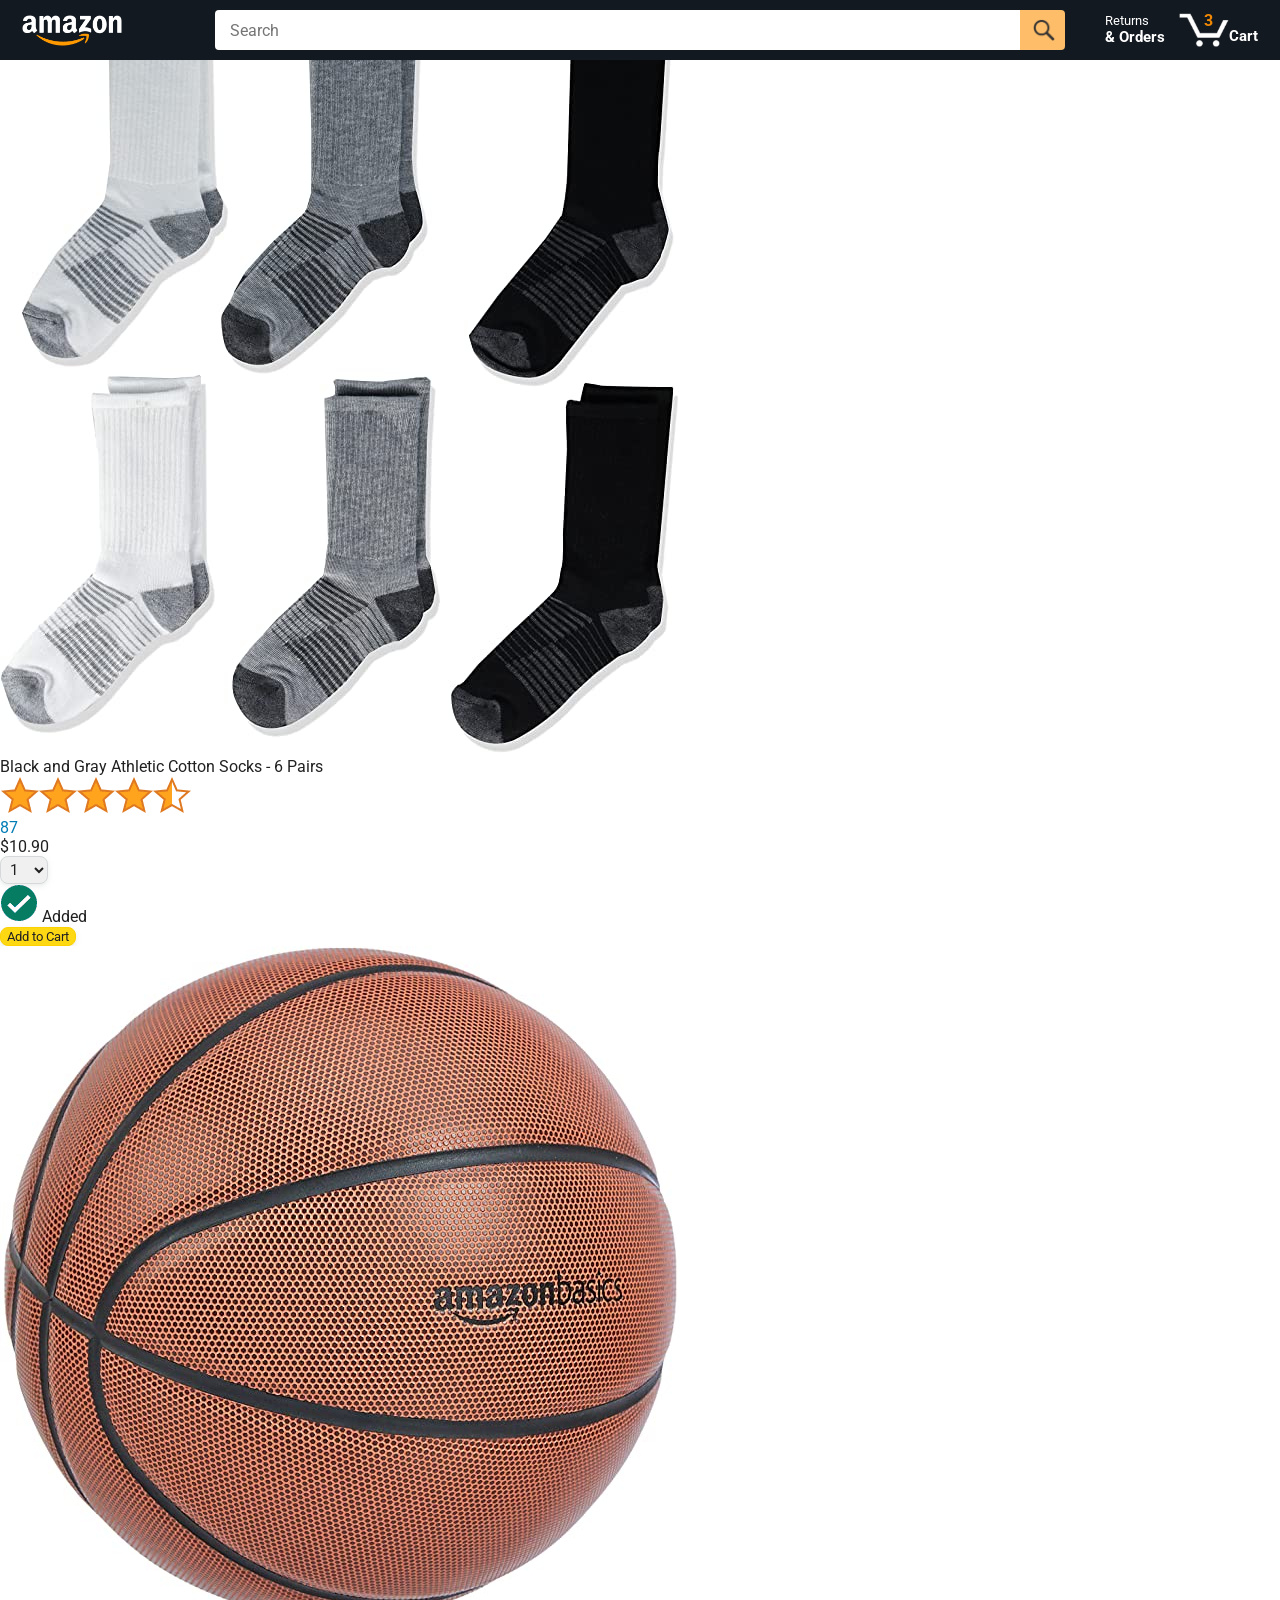
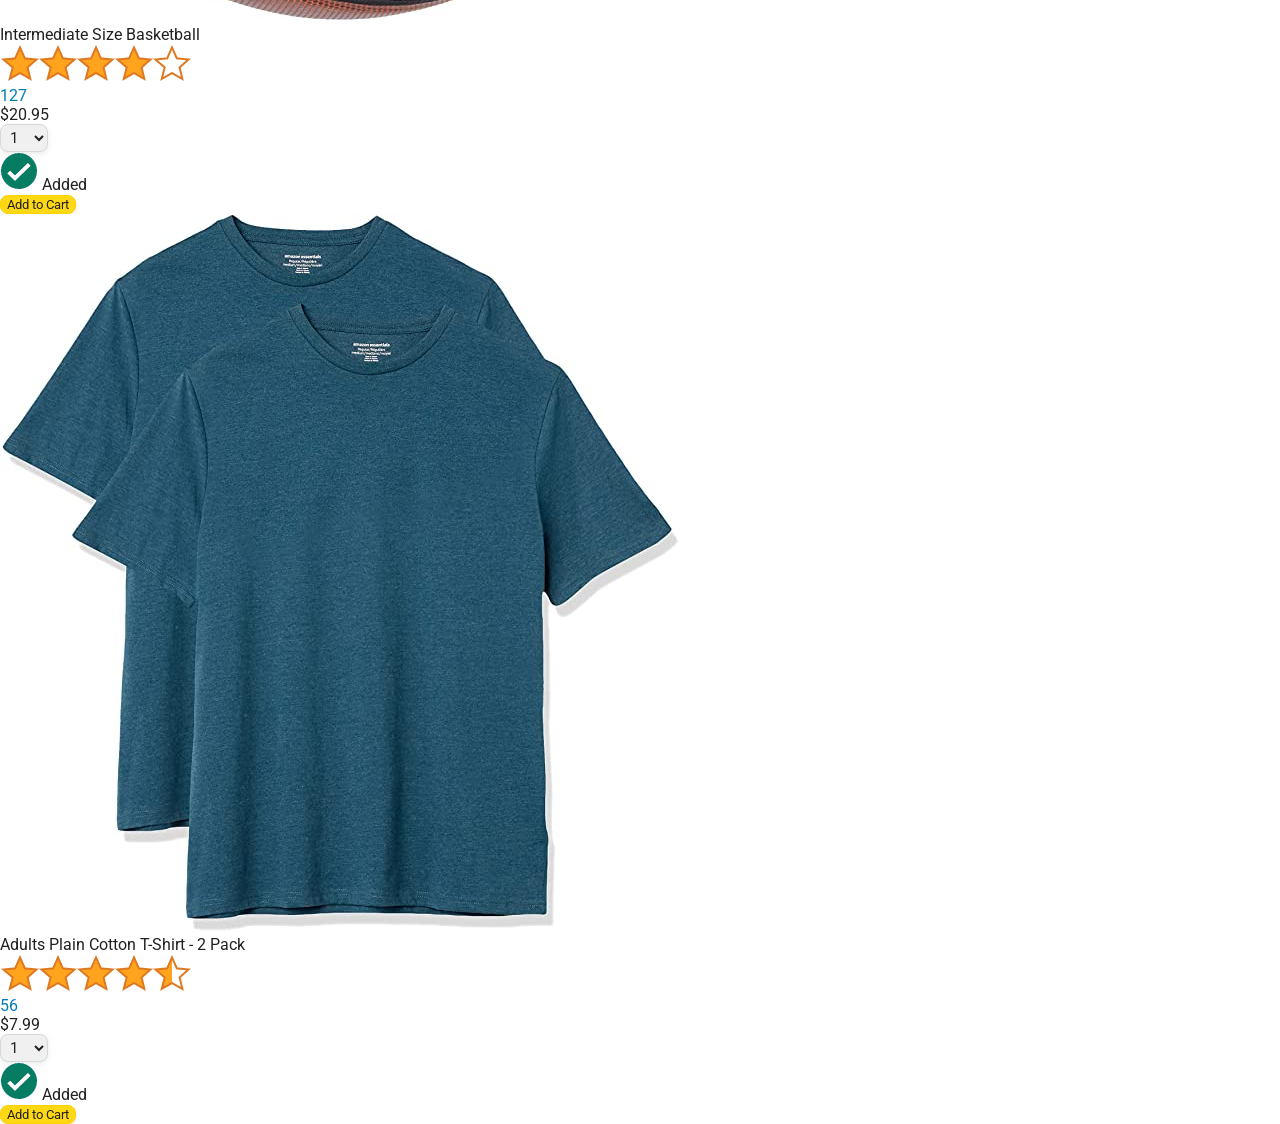
==== amazon.html @ 6c836a79 "Add the starting files" ====
<!DOCTYPE html>
<html>
  <head>
    <title>Amazon Project</title>

    <!-- This code is needed for responsive design to work.
      (Responsive design = make the website look good on
      smaller screen sizes like a phone or a tablet). -->
    <meta name="viewport" content="width=device-width, initial-scale=1">

    <!-- Load a font called Roboto from Google Fonts. -->
    <link rel="preconnect" href="https://fonts.googleapis.com">
    <link rel="preconnect" href="https://fonts.gstatic.com" crossorigin>
    <link href="https://fonts.googleapis.com/css2?family=Roboto:wght@400;500;700&display=swap" rel="stylesheet">

    <!-- Here are the CSS files for this page. -->
    <link rel="stylesheet" href="styles/shared/general.css">
    <link rel="stylesheet" href="styles/shared/amazon-header.css">
    <link rel="stylesheet" href="styles/pages/amazon.css">
  </head>
  <body>
    <div class="amazon-header">
      <div class="amazon-header-left-section">
        <a href="amazon.html" class="header-link">
          <img class="amazon-logo"
            src="images/amazon-logo-white.png">
          <img class="amazon-mobile-logo"
            src="images/amazon-mobile-logo-white.png">
        </a>
      </div>

      <div class="amazon-header-middle-section">
        <input class="search-bar" type="text" placeholder="Search">

        <button class="search-button">
          <img class="search-icon" src="images/icons/search-icon.png">
        </button>
      </div>

      <div class="amazon-header-right-section">
        <a class="orders-link header-link" href="orders.html">
          <span class="returns-text">Returns</span>
          <span class="orders-text">& Orders</span>
        </a>

        <a class="cart-link header-link" href="checkout.html">
          <img class="cart-icon" src="images/icons/cart-icon.png">
          <div class="cart-quantity">3</div>
          <div class="cart-text">Cart</div>
        </a>
      </div>
    </div>
    
    <div class="main">
      <div class="products-grid">
        <div class="product-container">
          <div class="product-image-container">
            <img class="product-image"
              src="images/products/athletic-cotton-socks-6-pairs.jpg">
          </div>

          <div class="product-name limit-text-to-2-lines">
            Black and Gray Athletic Cotton Socks - 6 Pairs
          </div>

          <div class="product-rating-container">
            <img class="product-rating-stars"
              src="images/ratings/rating-45.png">
            <div class="product-rating-count link-primary">
              87
            </div>
          </div>

          <div class="product-price">
            $10.90
          </div>

          <div class="product-quantity-container">
            <select>
              <option selected value="1">1</option>
              <option value="2">2</option>
              <option value="3">3</option>
              <option value="4">4</option>
              <option value="5">5</option>
              <option value="6">6</option>
              <option value="7">7</option>
              <option value="8">8</option>
              <option value="9">9</option>
              <option value="10">10</option>
            </select>
          </div>

          <div class="product-spacer"></div>

          <div class="added-to-cart">
            <img src="images/icons/checkmark.png">
            Added
          </div>

          <button class="add-to-cart-button button-primary">
            Add to Cart
          </button>
        </div>

        <div class="product-container">
          <div class="product-image-container">
            <img class="product-image"
              src="images/products/intermediate-composite-basketball.jpg">
          </div>

          <div class="product-name limit-text-to-2-lines">
            Intermediate Size Basketball
          </div>

          <div class="product-rating-container">
            <img class="product-rating-stars"
              src="images/ratings/rating-40.png">
            <div class="product-rating-count link-primary">
              127
            </div>
          </div>

          <div class="product-price">
            $20.95
          </div>

          <div class="product-quantity-container">
            <select>
              <option selected value="1">1</option>
              <option value="2">2</option>
              <option value="3">3</option>
              <option value="4">4</option>
              <option value="5">5</option>
              <option value="6">6</option>
              <option value="7">7</option>
              <option value="8">8</option>
              <option value="9">9</option>
              <option value="10">10</option>
            </select>
          </div>

          <div class="product-spacer"></div>

          <div class="added-to-cart">
            <img src="images/icons/checkmark.png">
            Added
          </div>

          <button class="add-to-cart-button button-primary">
            Add to Cart
          </button>
        </div>

        <div class="product-container">
          <div class="product-image-container">
            <img class="product-image"
              src="images/products/adults-plain-cotton-tshirt-2-pack-teal.jpg">
          </div>

          <div class="product-name limit-text-to-2-lines">
            Adults Plain Cotton T-Shirt - 2 Pack
          </div>

          <div class="product-rating-container">
            <img class="product-rating-stars"
              src="images/ratings/rating-45.png">
            <div class="product-rating-count link-primary">
              56
            </div>
          </div>

          <div class="product-price">
            $7.99
          </div>

          <div class="product-quantity-container">
            <select>
              <option selected value="1">1</option>
              <option value="2">2</option>
              <option value="3">3</option>
              <option value="4">4</option>
              <option value="5">5</option>
              <option value="6">6</option>
              <option value="7">7</option>
              <option value="8">8</option>
              <option value="9">9</option>
              <option value="10">10</option>
            </select>
          </div>

          <div class="product-spacer"></div>

          <div class="added-to-cart">
            <img src="images/icons/checkmark.png">
            Added
          </div>

          <button class="add-to-cart-button button-primary">
            Add to Cart
          </button>
        </div>
      </div>
    </div>
  </body>
</html>
---- styles/shared/general.css ----
body {
  font-family: Roboto, Arial;
  color: rgb(33, 33, 33);
  /* The <body> element has a default margin of 8px
     on all sides. This removes the default margins. */
  margin: 0;
}

/* <p> elements have a default margin on the top
   and bottom. This removes the default margins. */
p {
  margin: 0;
}

button {
  cursor: pointer;
}

select {
  cursor: pointer;
}

input, select, button {
  font-family: Roboto, Arial;
}

.button-primary {
  color: rgb(33, 33, 33);
  background-color: rgb(255, 216, 20);
  border: 1px solid rgb(252, 210, 0);
  border-radius: 8px;
  cursor: pointer;
  box-shadow: 0 2px 5px rgba(213, 217, 217, 0.5);
}

.button-primary:hover {
  background-color: rgb(247, 202, 0);
  border: 1px solid rgb(242, 194, 0);
}

.button-primary:active {
  background: rgb(255, 216, 20);
  border-color: rgb(252, 210, 0);
  box-shadow: none;
}

.button-secondary {
  color: rgb(33, 33, 33);
  background: white;
  border: 1px solid rgb(213, 217, 217);
  border-radius: 8px;
  cursor: pointer;
  box-shadow: 0 2px 5px rgba(213, 217, 217, 0.5);
}

.button-secondary:hover {
  background-color: rgb(247, 250, 250);
}

.button-secondary:active {
  background-color: rgb(237, 253, 255);
  box-shadow: none;
}

/* These styles will limit text to 2 lines. Anything
   beyond 2 lines will be replaced with "..."
   You can find this code by using an A.I. tool or by
   searching in Google.
   https://css-tricks.com/almanac/properties/l/line-clamp/ */
.limit-text-to-2-lines {
  display: -webkit-box;
  -webkit-line-clamp: 2;
  -webkit-box-orient: vertical;
  overflow: hidden;
}

.link-primary {
  color: rgb(1, 124, 182);
  cursor: pointer;
}

.link-primary:hover {
  color: rgb(196, 80, 0);
}

/* Styles for dropdown selectors. */
select {
  color: rgb(33, 33, 33);
  background-color: rgb(240, 240, 240);
  border: 1px solid rgb(213, 217, 217);
  border-radius: 8px;
  padding: 3px 5px;
  font-size: 15px;
  cursor: pointer;
  box-shadow: 0 2px 5px rgba(213, 217, 217, 0.5);
}

select:focus,
input:focus {
  outline: 2px solid rgb(255, 153, 0);
}
---- styles/shared/amazon-header.css ----
.amazon-header {
  background-color: rgb(19, 25, 33);
  color: white;
  padding-left: 15px;
  padding-right: 15px;

  display: flex;
  align-items: center;
  justify-content: space-between;

  position: fixed;
  top: 0;
  left: 0;
  right: 0;
  height: 60px;
}

.amazon-header-left-section {
  width: 180px;
}

@media (max-width: 800px) {
  .amazon-header-left-section {
    width: unset;
  }
}

.header-link {
  display: inline-block;
  padding: 6px;
  border-radius: 2px;
  cursor: pointer;
  text-decoration: none;
  border: 1px solid rgba(0, 0, 0, 0);
}

.header-link:hover {
  border: 1px solid white;
}

.amazon-logo {
  width: 100px;
  margin-top: 5px;
}

.amazon-mobile-logo {
  display: none;
}

@media (max-width: 575px) {
  .amazon-logo {
    display: none;
  }

  .amazon-mobile-logo {
    display: block;
    height: 35px;
    margin-top: 5px;
  }
}

.amazon-header-middle-section {
  flex: 1;
  max-width: 850px;
  margin-left: 10px;
  margin-right: 10px;
  display: flex;
}

.search-bar {
  flex: 1;
  width: 0;
  font-size: 16px;
  height: 38px;
  padding-left: 15px;
  border: none;
  border-top-left-radius: 4px;
  border-bottom-left-radius: 4px;
  border-top-right-radius: 0;
  border-bottom-right-radius: 0;
}

.search-button {
  background-color: rgb(254, 189, 105);
  border: none;
  width: 45px;
  height: 40px;
  border-top-right-radius: 4px;
  border-bottom-right-radius: 4px;
  flex-shrink: 0;
}

.search-icon {
  height: 22px;
  margin-left: 2px;
  margin-top: 3px;
}

.amazon-header-right-section {
  width: 180px;
  flex-shrink: 0;
  display: flex;
  justify-content: end;
}

.orders-link {
  color: white;
}

.returns-text {
  display: block;
  font-size: 13px;
}

.orders-text {
  display: block;
  font-size: 15px;
  font-weight: 700;
}

.cart-link {
  color: white;
  display: flex;
  align-items: center;
  position: relative;
}

.cart-icon {
  width: 50px;
}

.cart-text {
  margin-top: 12px;
  font-size: 15px;
  font-weight: 700;
}

.cart-quantity {
  color: rgb(240, 136, 4);
  font-size: 16px;
  font-weight: 700;

  position: absolute;
  top: 4px;
  left: 22px;
  
  width: 26px;
  text-align: center;
}
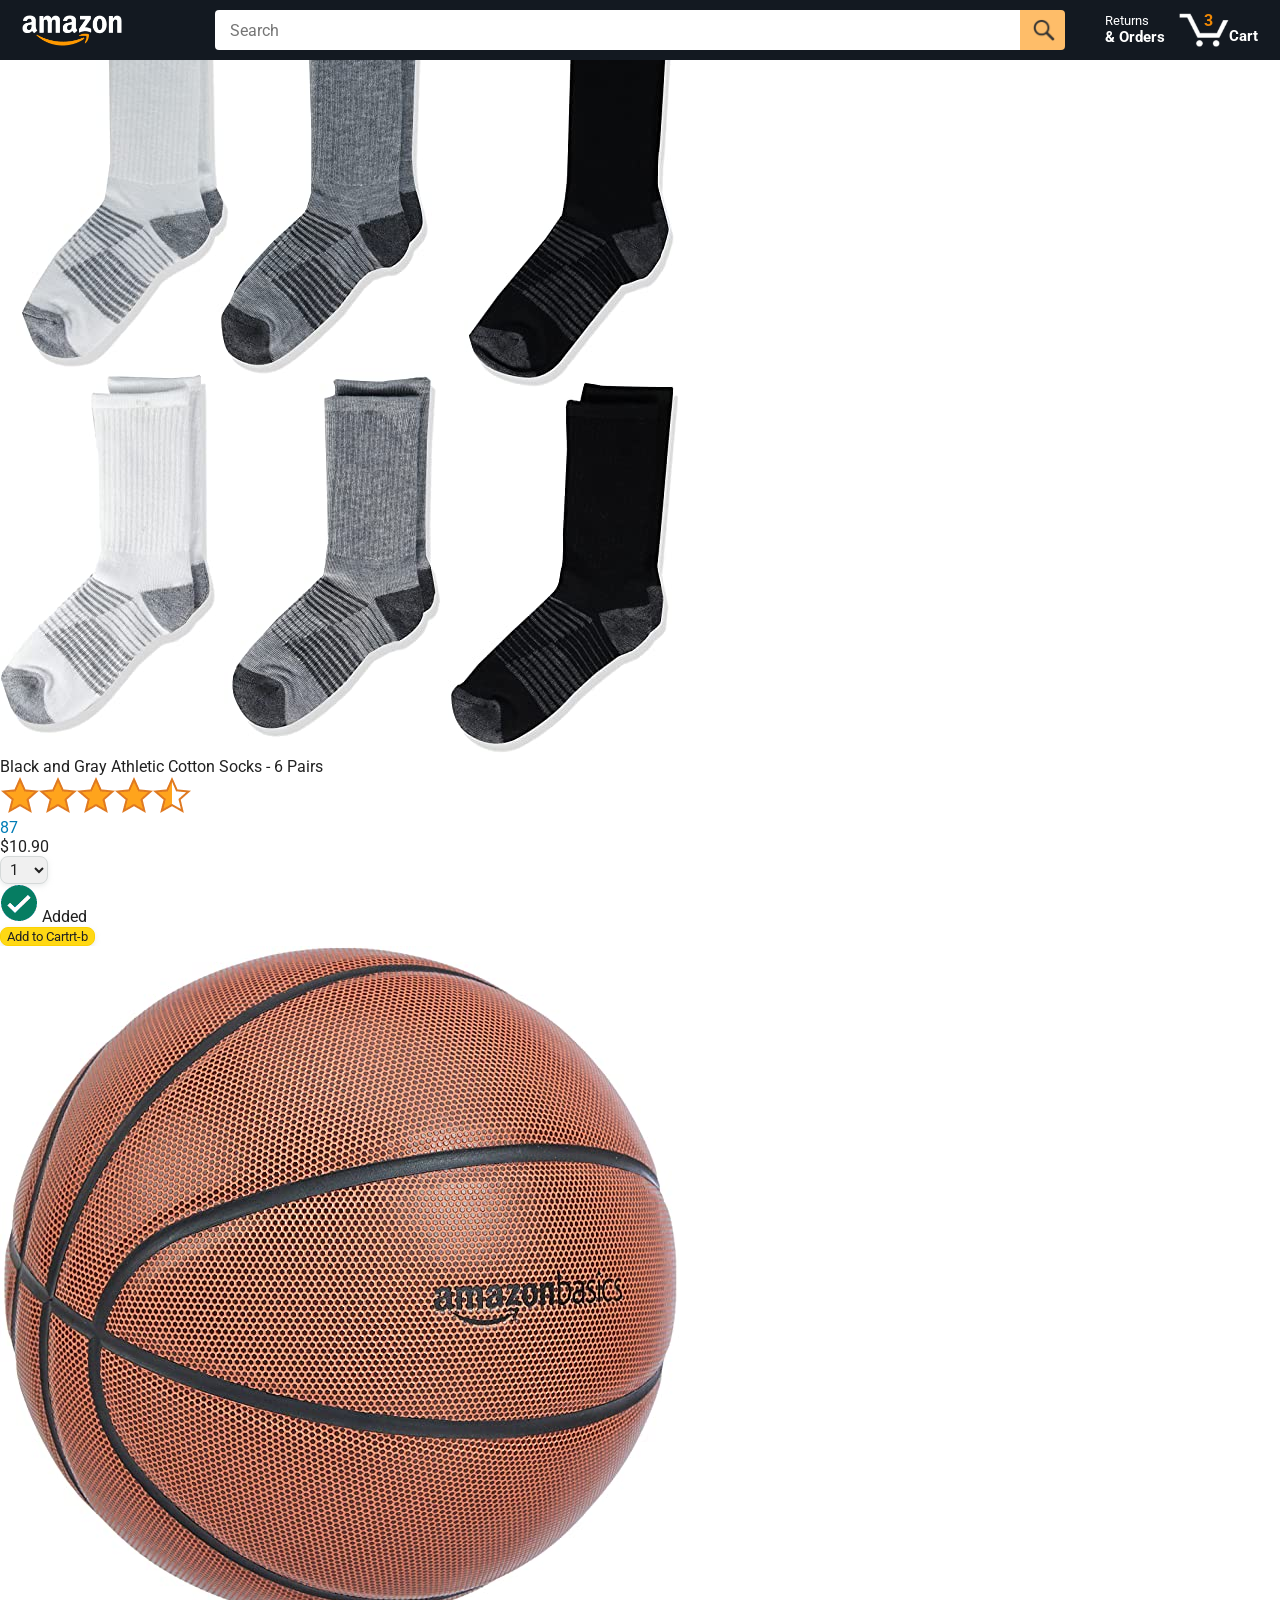
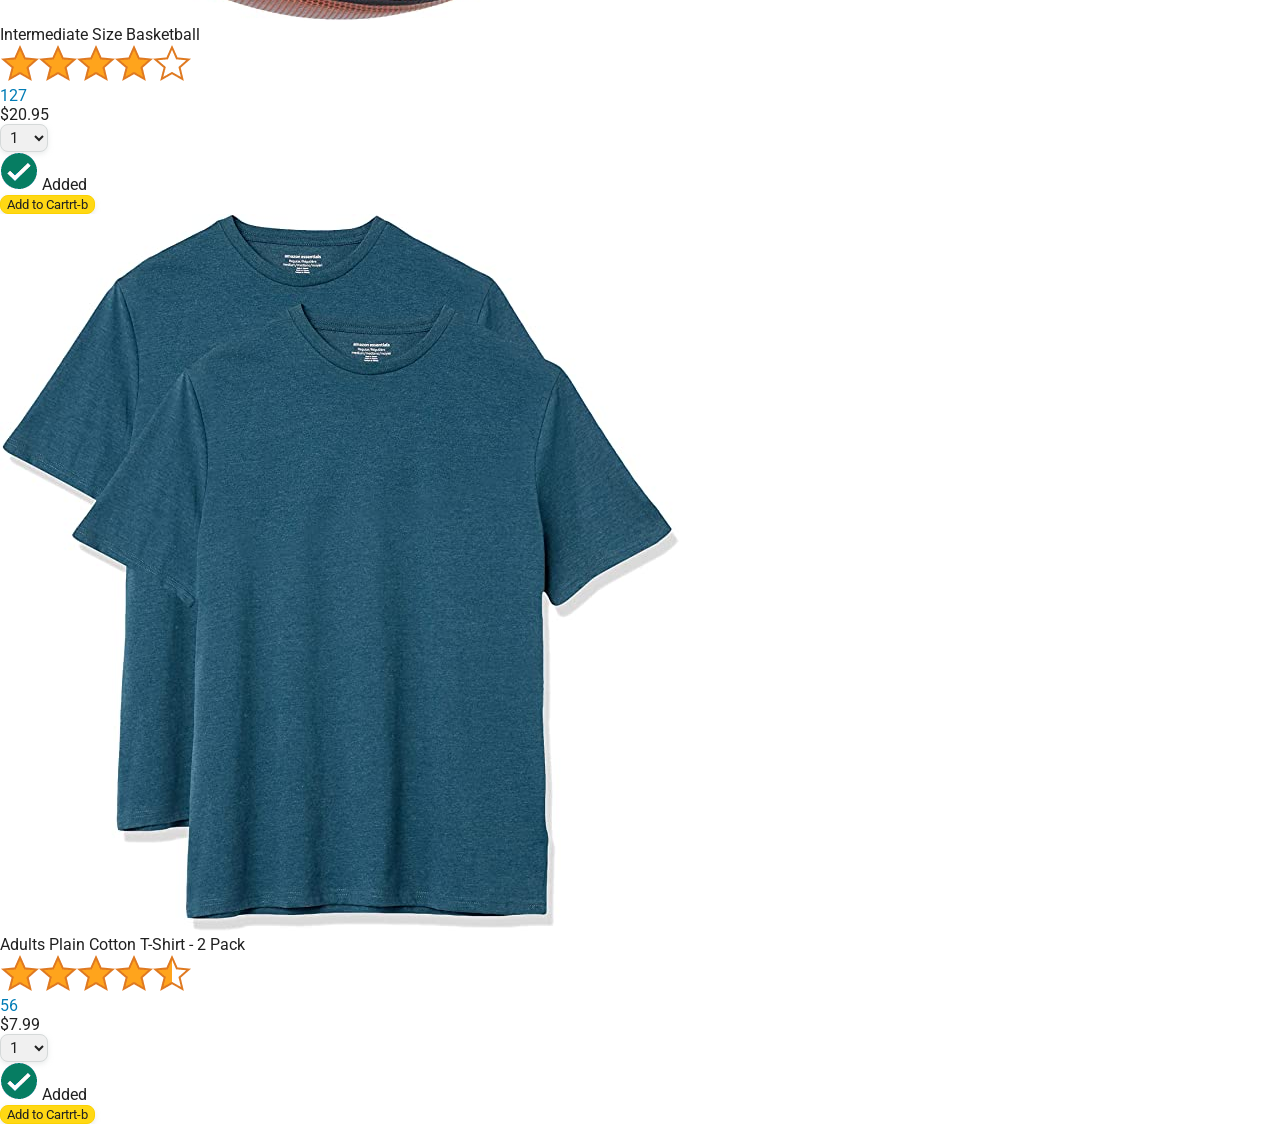
==== commit 38489556: "Generate HTML with javascript" ====
--- a/amazon.html
+++ b/amazon.html
@@ -52,154 +52,11 @@
     </div>
     
     <div class="main">
-      <div class="products-grid">
-        <div class="product-container">
-          <div class="product-image-container">
-            <img class="product-image"
-              src="images/products/athletic-cotton-socks-6-pairs.jpg">
-          </div>
-
-          <div class="product-name limit-text-to-2-lines">
-            Black and Gray Athletic Cotton Socks - 6 Pairs
-          </div>
-
-          <div class="product-rating-container">
-            <img class="product-rating-stars"
-              src="images/ratings/rating-45.png">
-            <div class="product-rating-count link-primary">
-              87
-            </div>
-          </div>
-
-          <div class="product-price">
-            $10.90
-          </div>
-
-          <div class="product-quantity-container">
-            <select>
-              <option selected value="1">1</option>
-              <option value="2">2</option>
-              <option value="3">3</option>
-              <option value="4">4</option>
-              <option value="5">5</option>
-              <option value="6">6</option>
-              <option value="7">7</option>
-              <option value="8">8</option>
-              <option value="9">9</option>
-              <option value="10">10</option>
-            </select>
-          </div>
-
-          <div class="product-spacer"></div>
-
-          <div class="added-to-cart">
-            <img src="images/icons/checkmark.png">
-            Added
-          </div>
-
-          <button class="add-to-cart-button button-primary">
-            Add to Cart
-          </button>
-        </div>
-
-        <div class="product-container">
-          <div class="product-image-container">
-            <img class="product-image"
-              src="images/products/intermediate-composite-basketball.jpg">
-          </div>
-
-          <div class="product-name limit-text-to-2-lines">
-            Intermediate Size Basketball
-          </div>
-
-          <div class="product-rating-container">
-            <img class="product-rating-stars"
-              src="images/ratings/rating-40.png">
-            <div class="product-rating-count link-primary">
-              127
-            </div>
-          </div>
-
-          <div class="product-price">
-            $20.95
-          </div>
-
-          <div class="product-quantity-container">
-            <select>
-              <option selected value="1">1</option>
-              <option value="2">2</option>
-              <option value="3">3</option>
-              <option value="4">4</option>
-              <option value="5">5</option>
-              <option value="6">6</option>
-              <option value="7">7</option>
-              <option value="8">8</option>
-              <option value="9">9</option>
-              <option value="10">10</option>
-            </select>
-          </div>
-
-          <div class="product-spacer"></div>
-
-          <div class="added-to-cart">
-            <img src="images/icons/checkmark.png">
-            Added
-          </div>
-
-          <button class="add-to-cart-button button-primary">
-            Add to Cart
-          </button>
-        </div>
-
-        <div class="product-container">
-          <div class="product-image-container">
-            <img class="product-image"
-              src="images/products/adults-plain-cotton-tshirt-2-pack-teal.jpg">
-          </div>
-
-          <div class="product-name limit-text-to-2-lines">
-            Adults Plain Cotton T-Shirt - 2 Pack
-          </div>
-
-          <div class="product-rating-container">
-            <img class="product-rating-stars"
-              src="images/ratings/rating-45.png">
-            <div class="product-rating-count link-primary">
-              56
-            </div>
-          </div>
-
-          <div class="product-price">
-            $7.99
-          </div>
-
-          <div class="product-quantity-container">
-            <select>
-              <option selected value="1">1</option>
-              <option value="2">2</option>
-              <option value="3">3</option>
-              <option value="4">4</option>
-              <option value="5">5</option>
-              <option value="6">6</option>
-              <option value="7">7</option>
-              <option value="8">8</option>
-              <option value="9">9</option>
-              <option value="10">10</option>
-            </select>
-          </div>
-
-          <div class="product-spacer"></div>
-
-          <div class="added-to-cart">
-            <img src="images/icons/checkmark.png">
-            Added
-          </div>
-
-          <button class="add-to-cart-button button-primary">
-            Add to Cart
-          </button>
-        </div>
+      <div class="products-grid js-products-grid">
+      
       </div>
     </div>
+
+    <script src="scripts/amazon.js"></script>
   </body>
 </html>
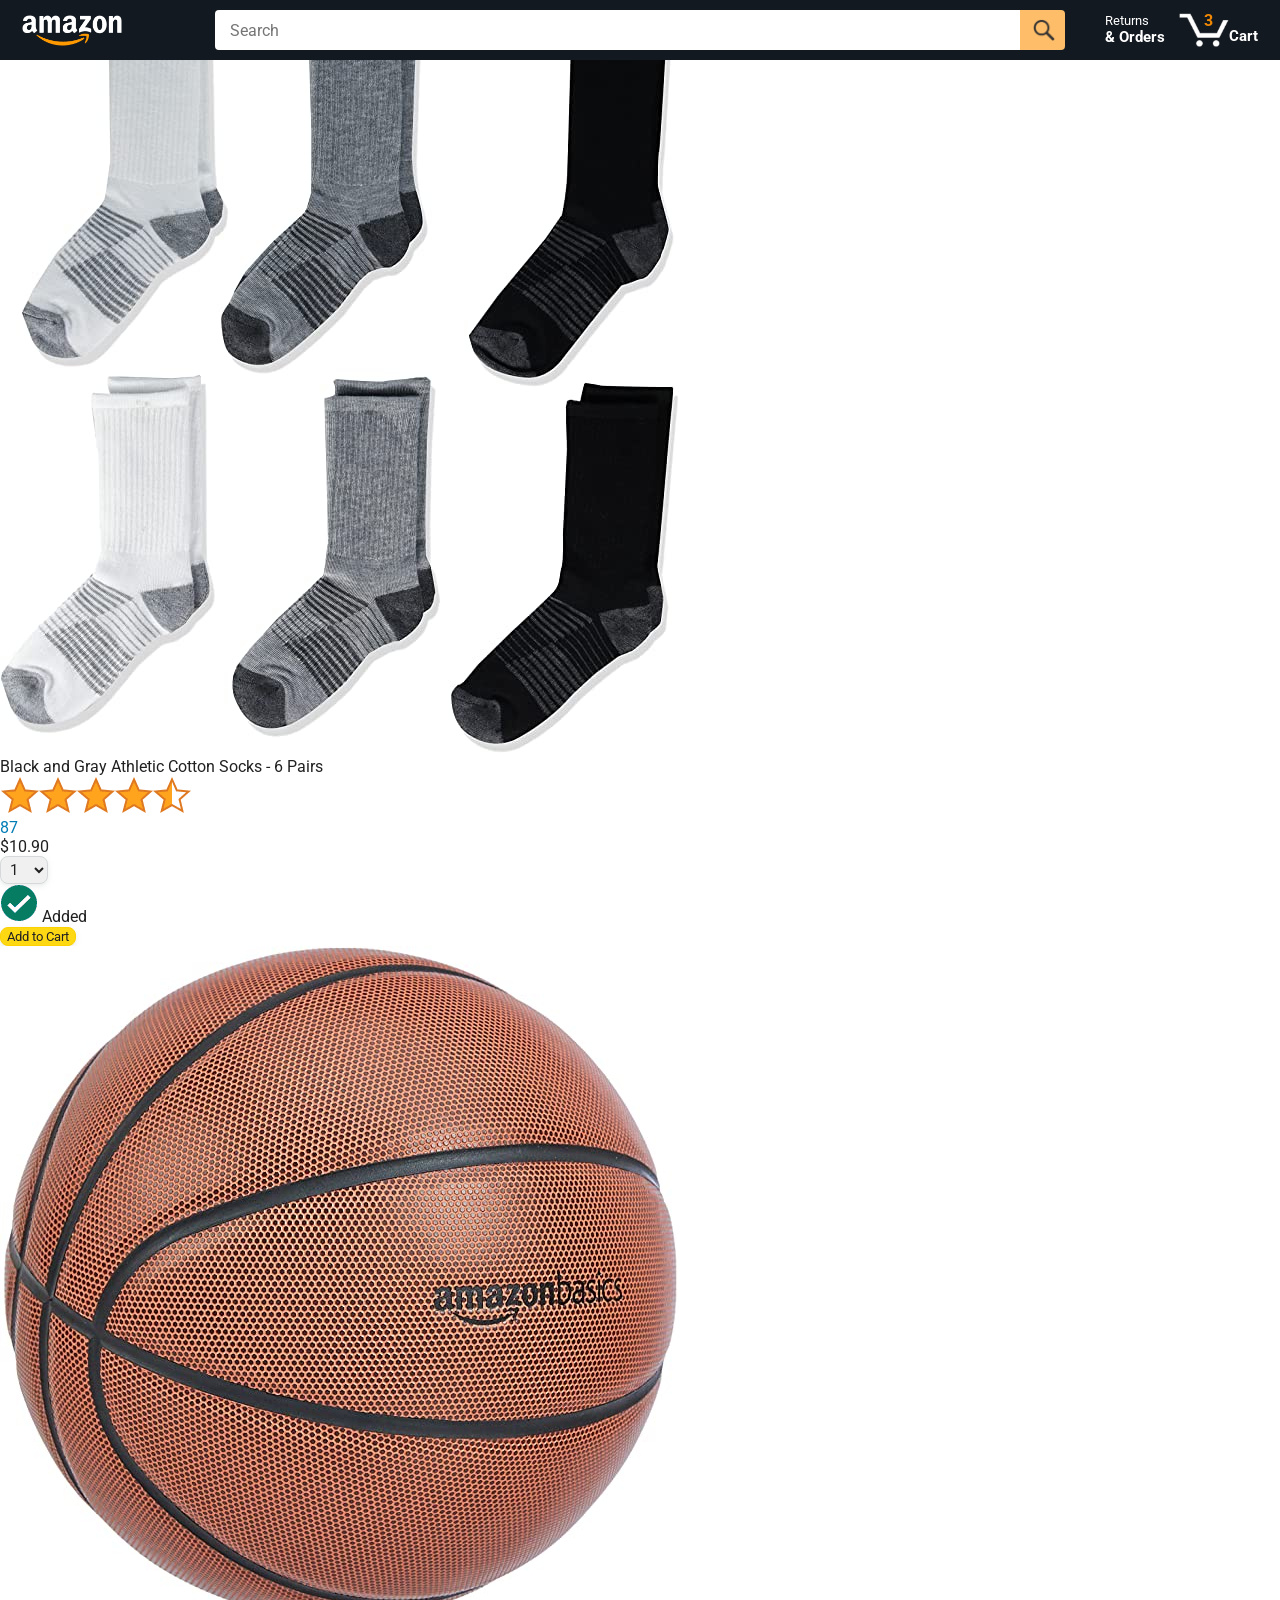
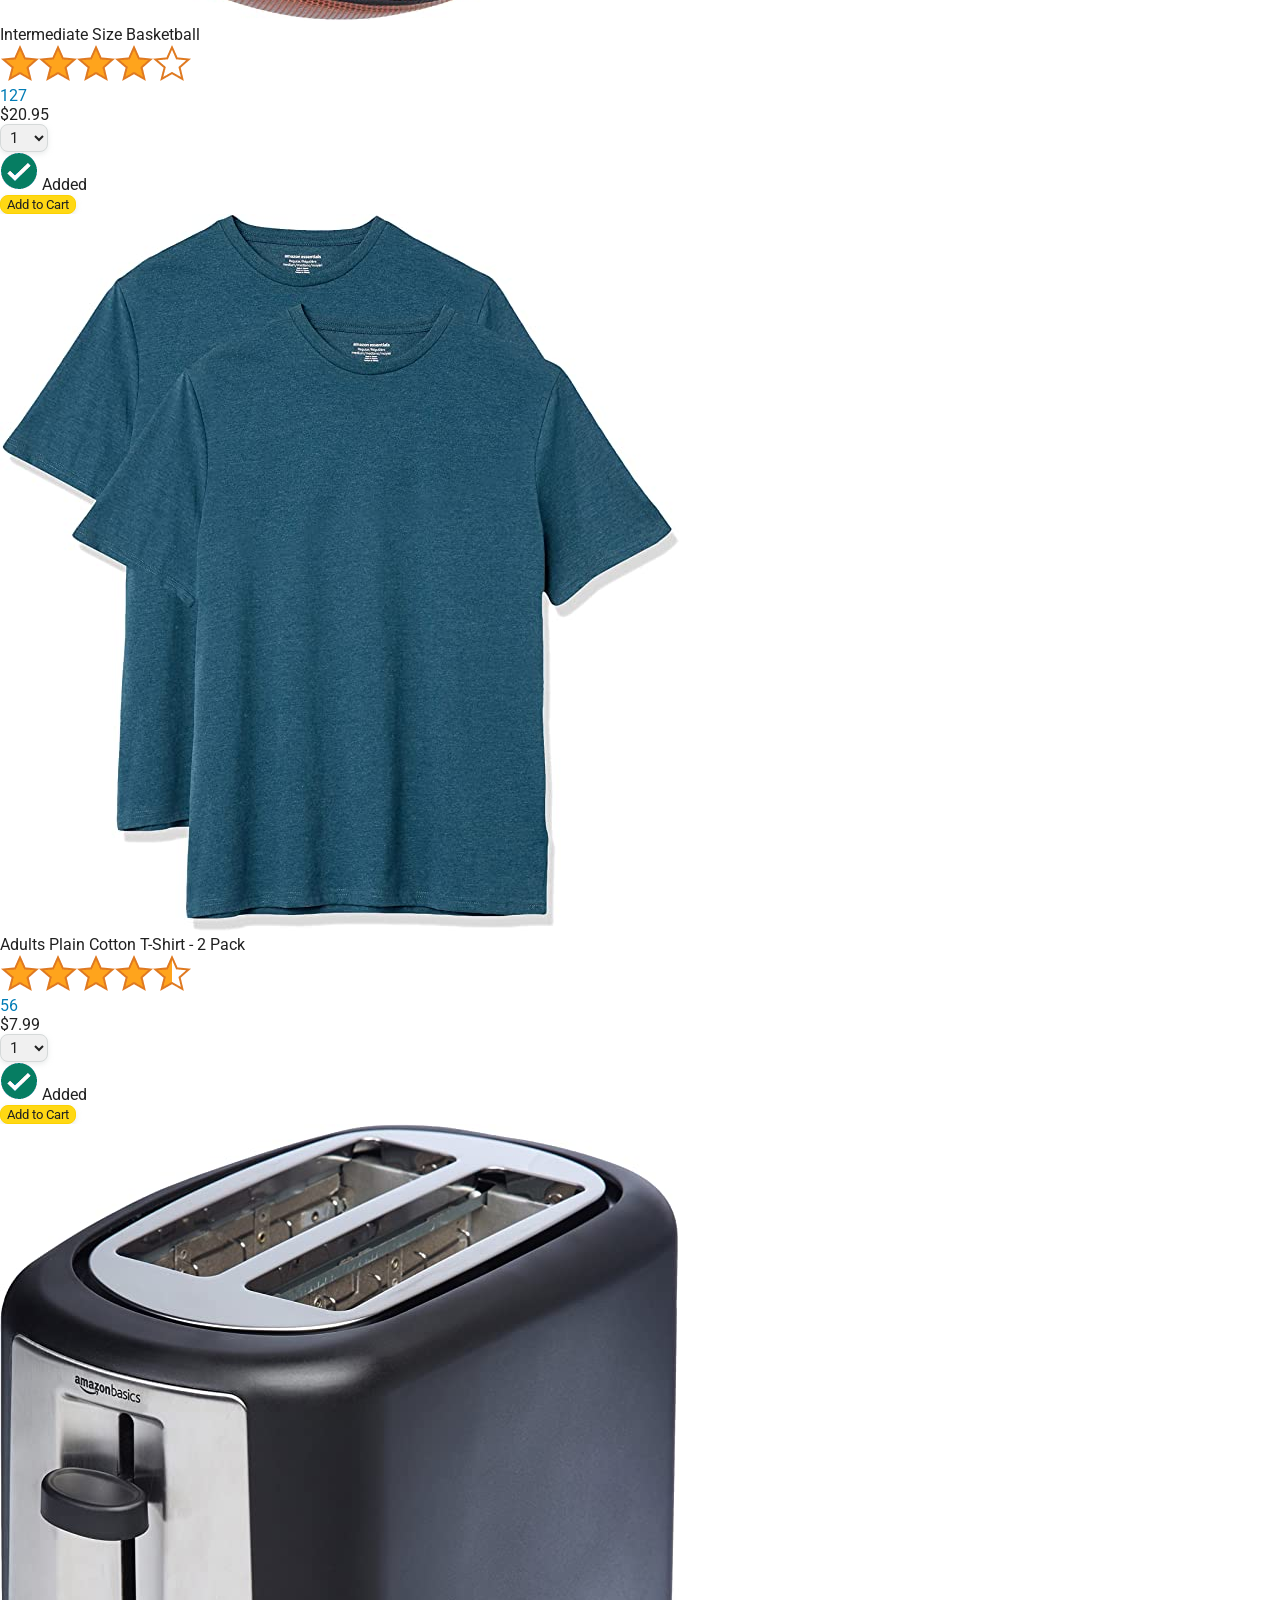
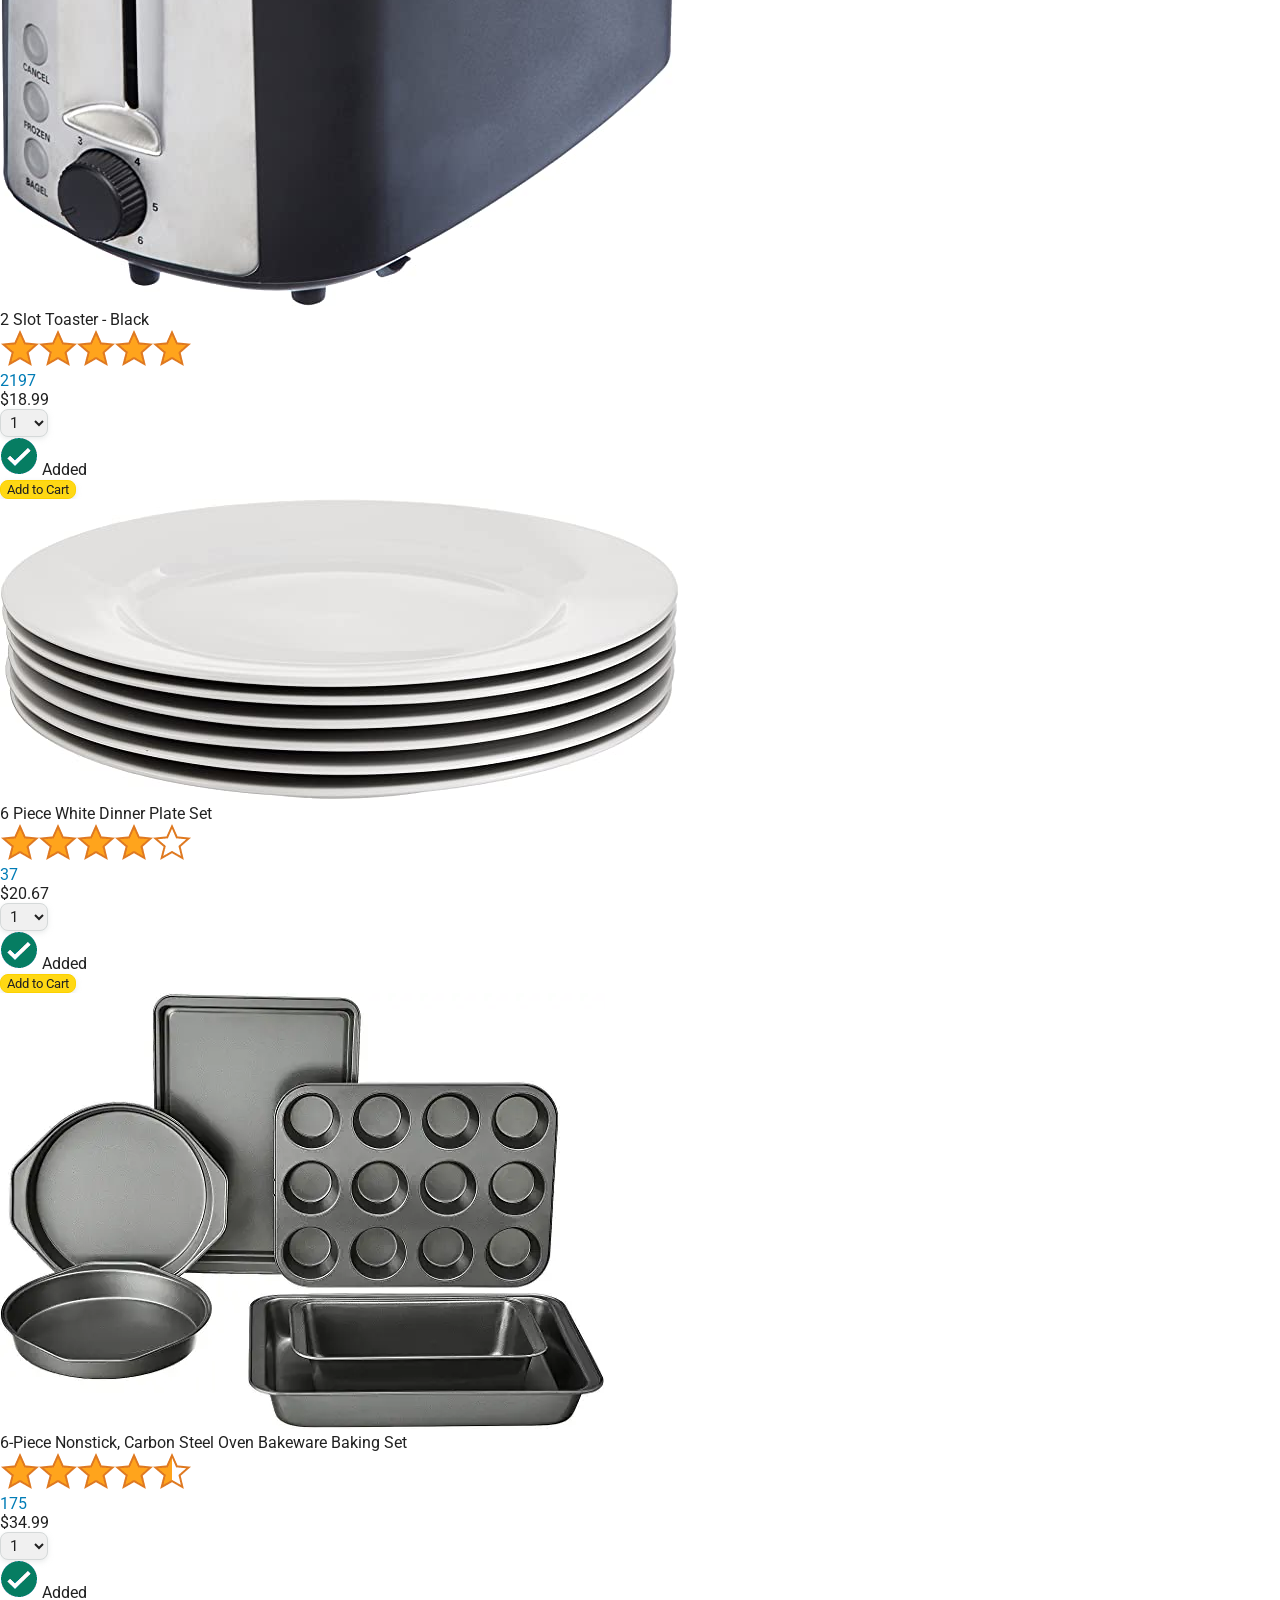
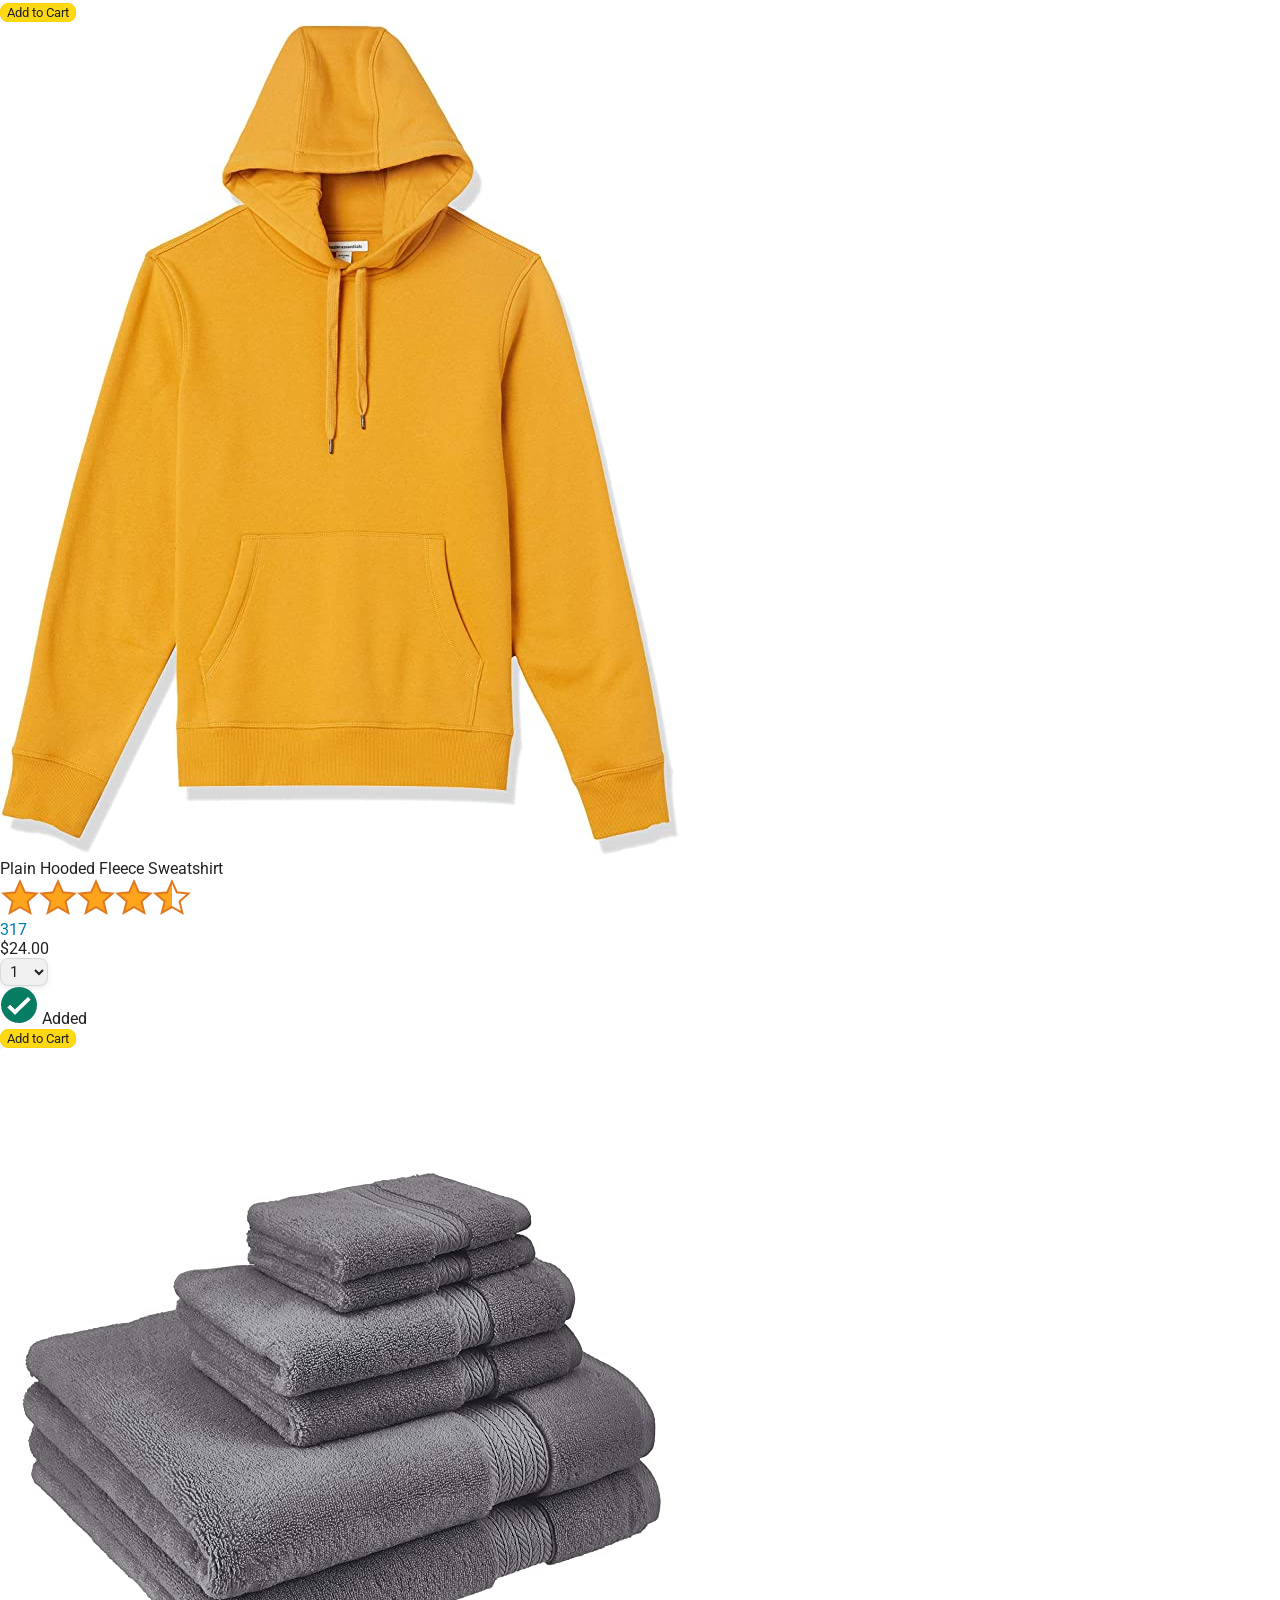
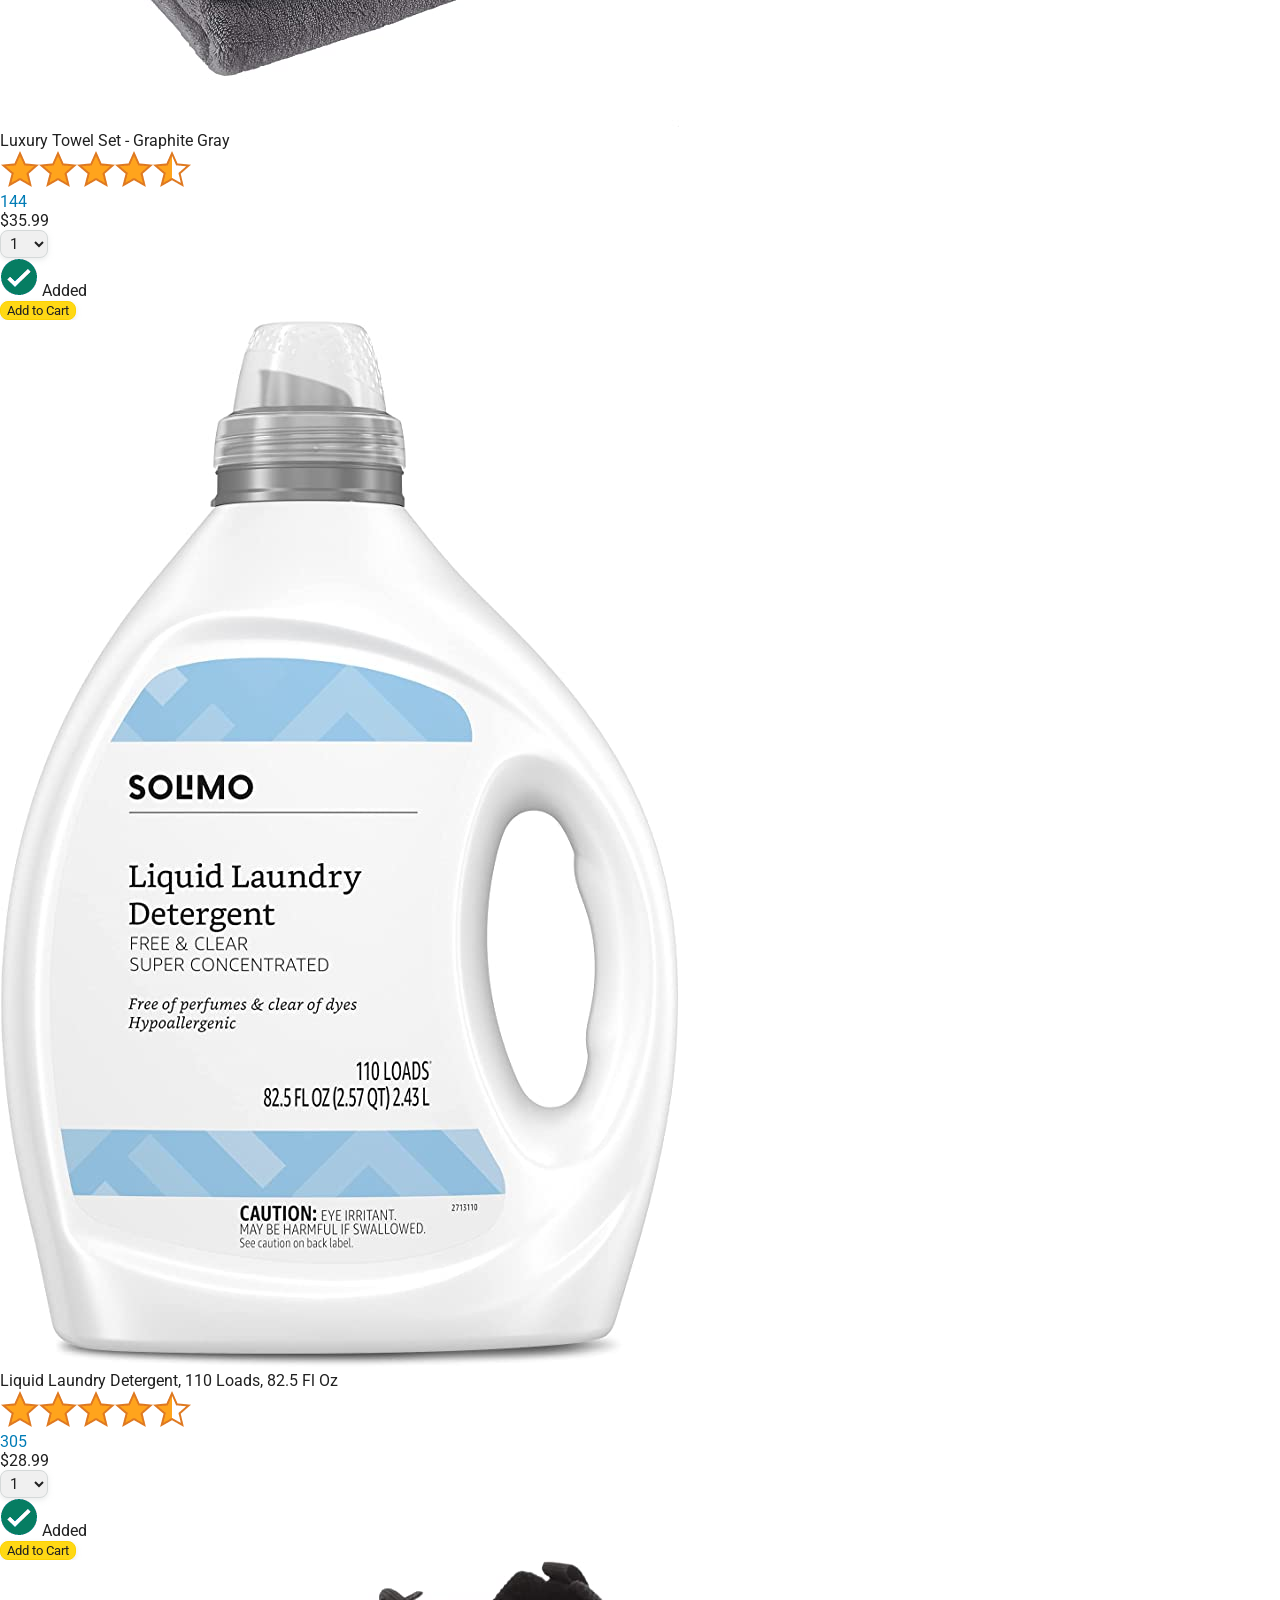
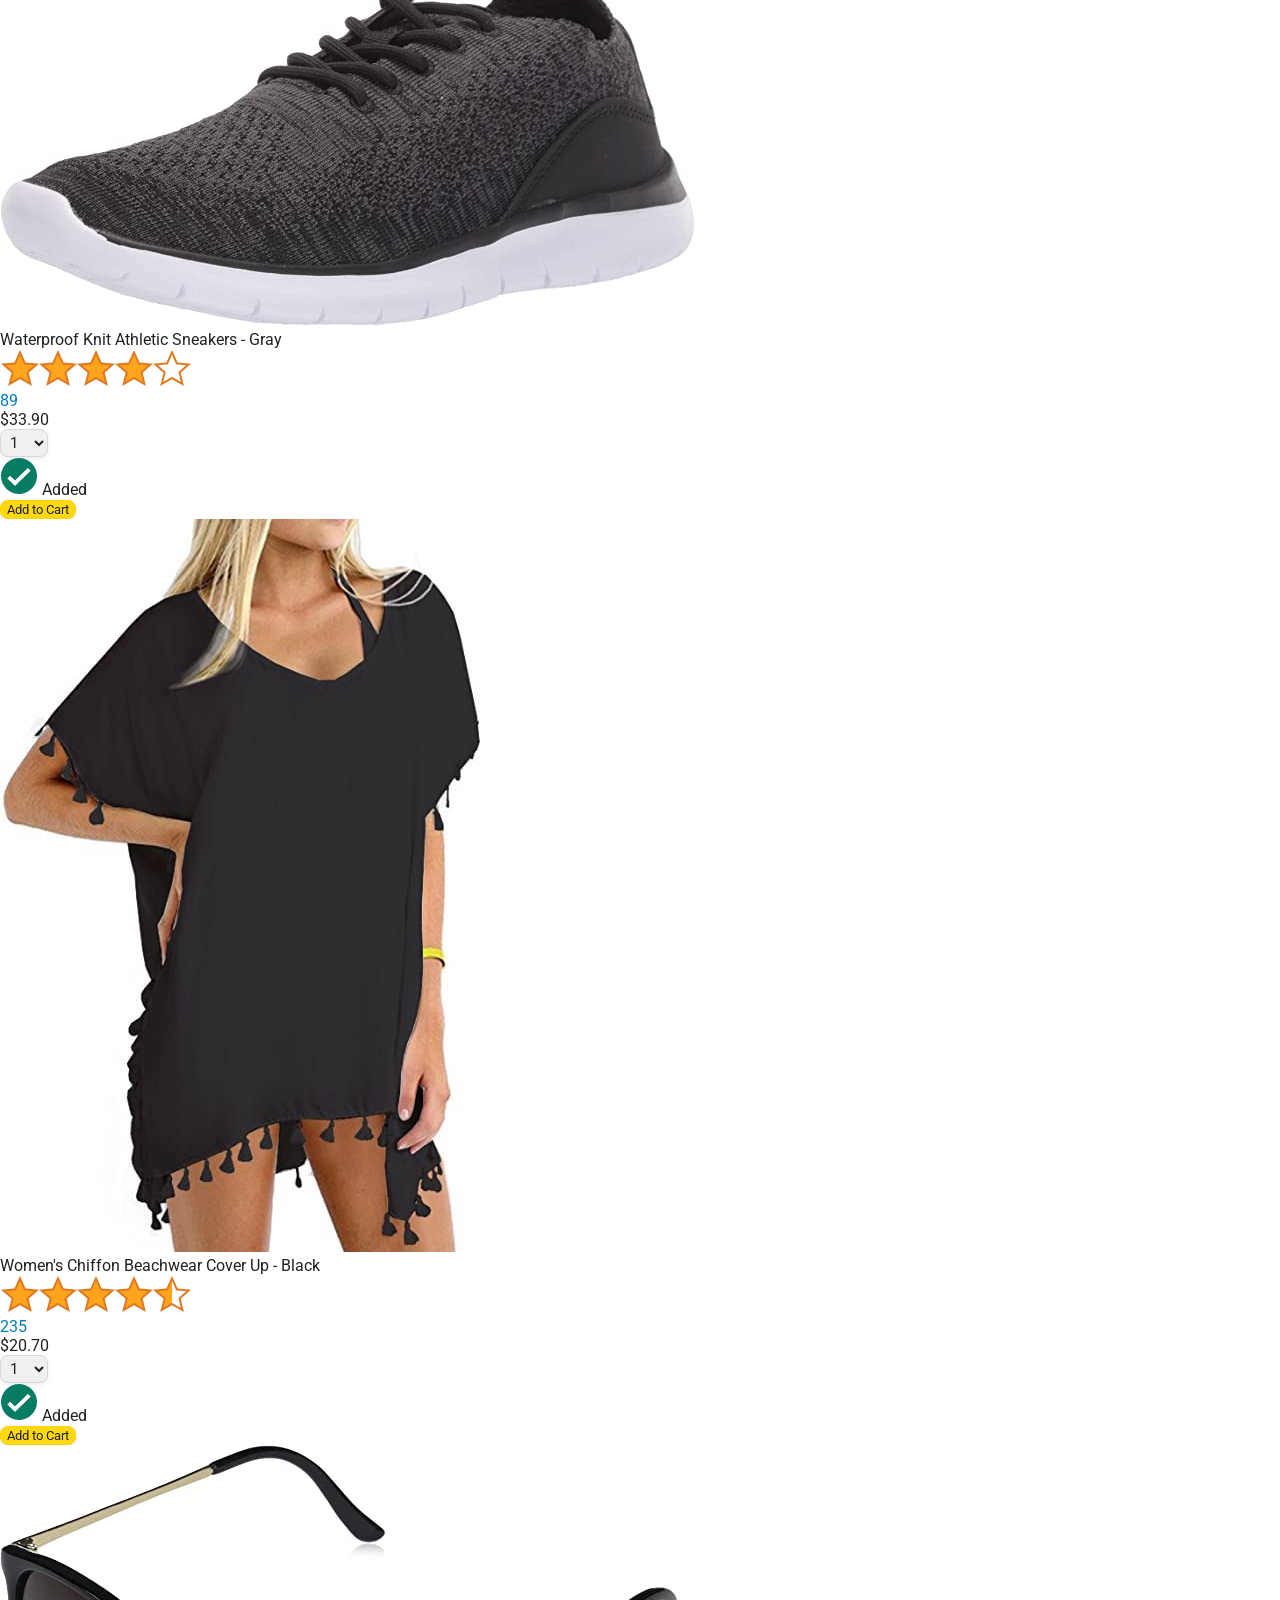
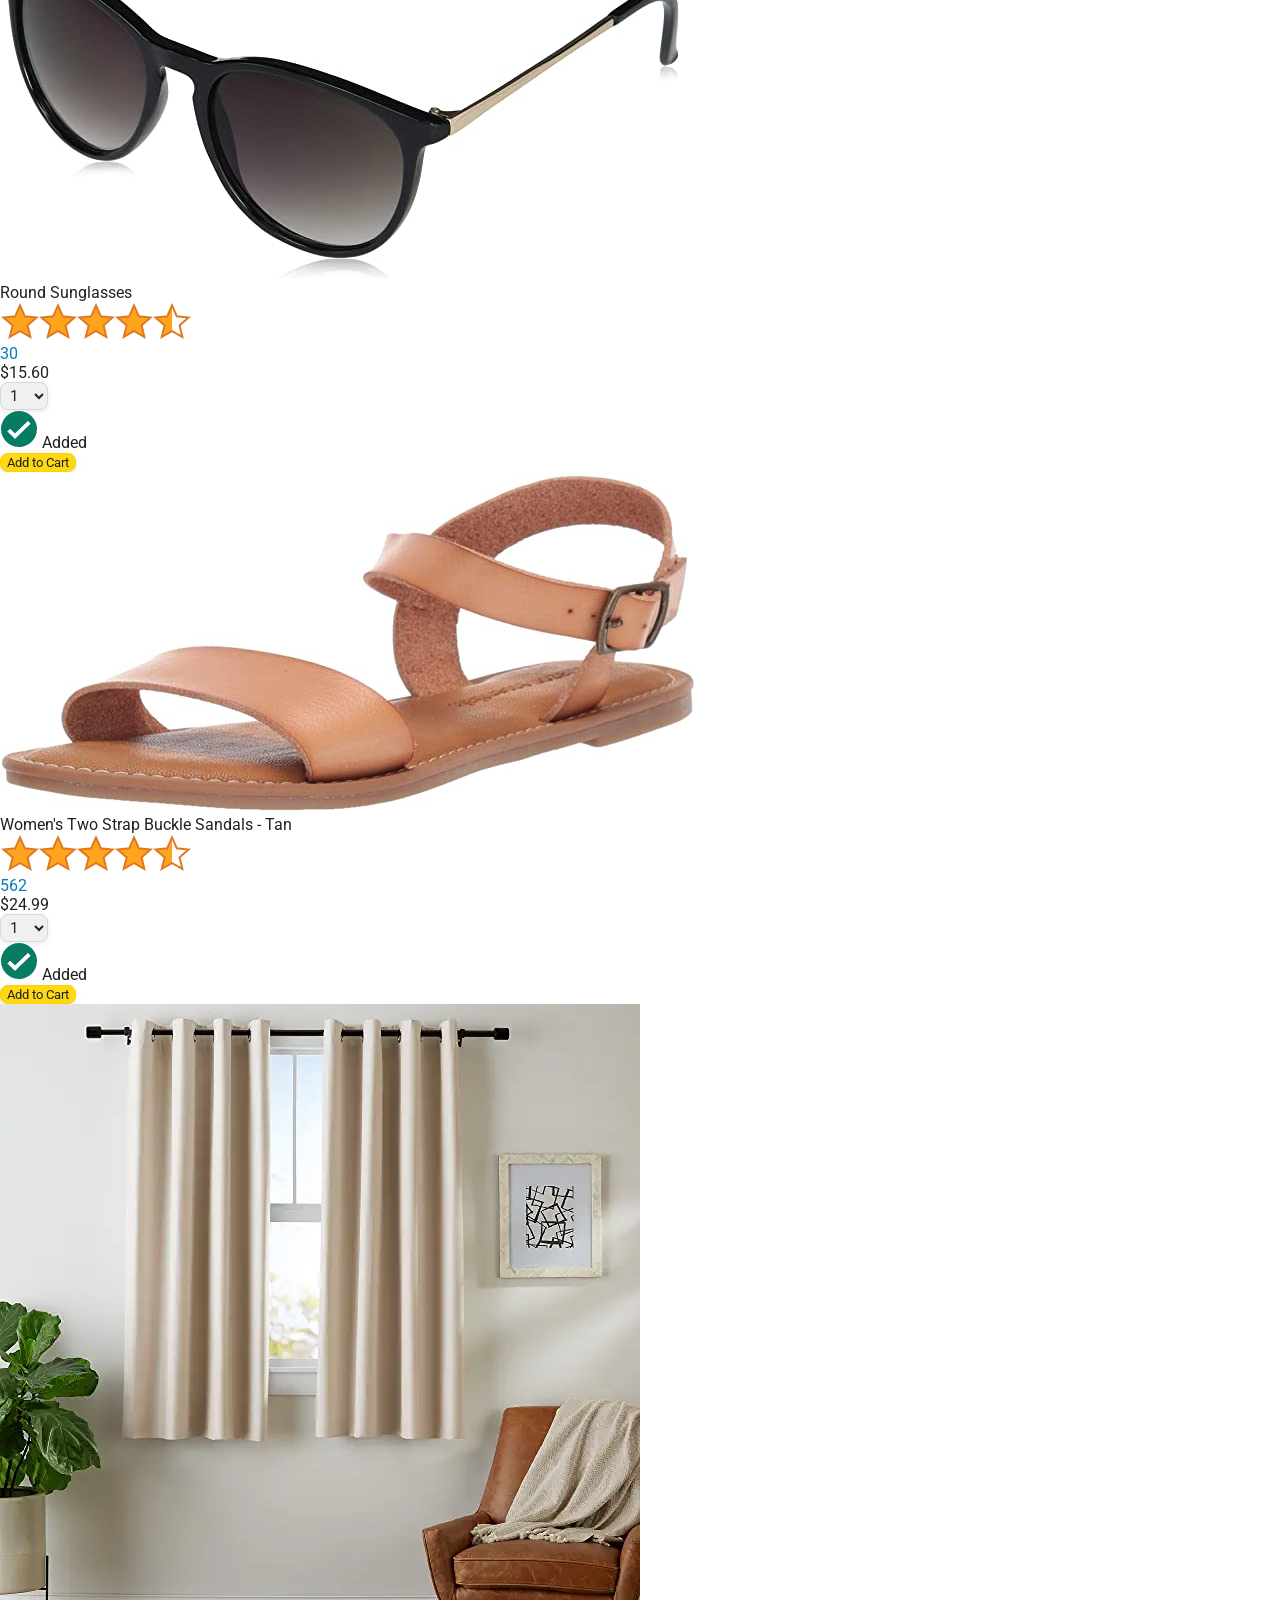
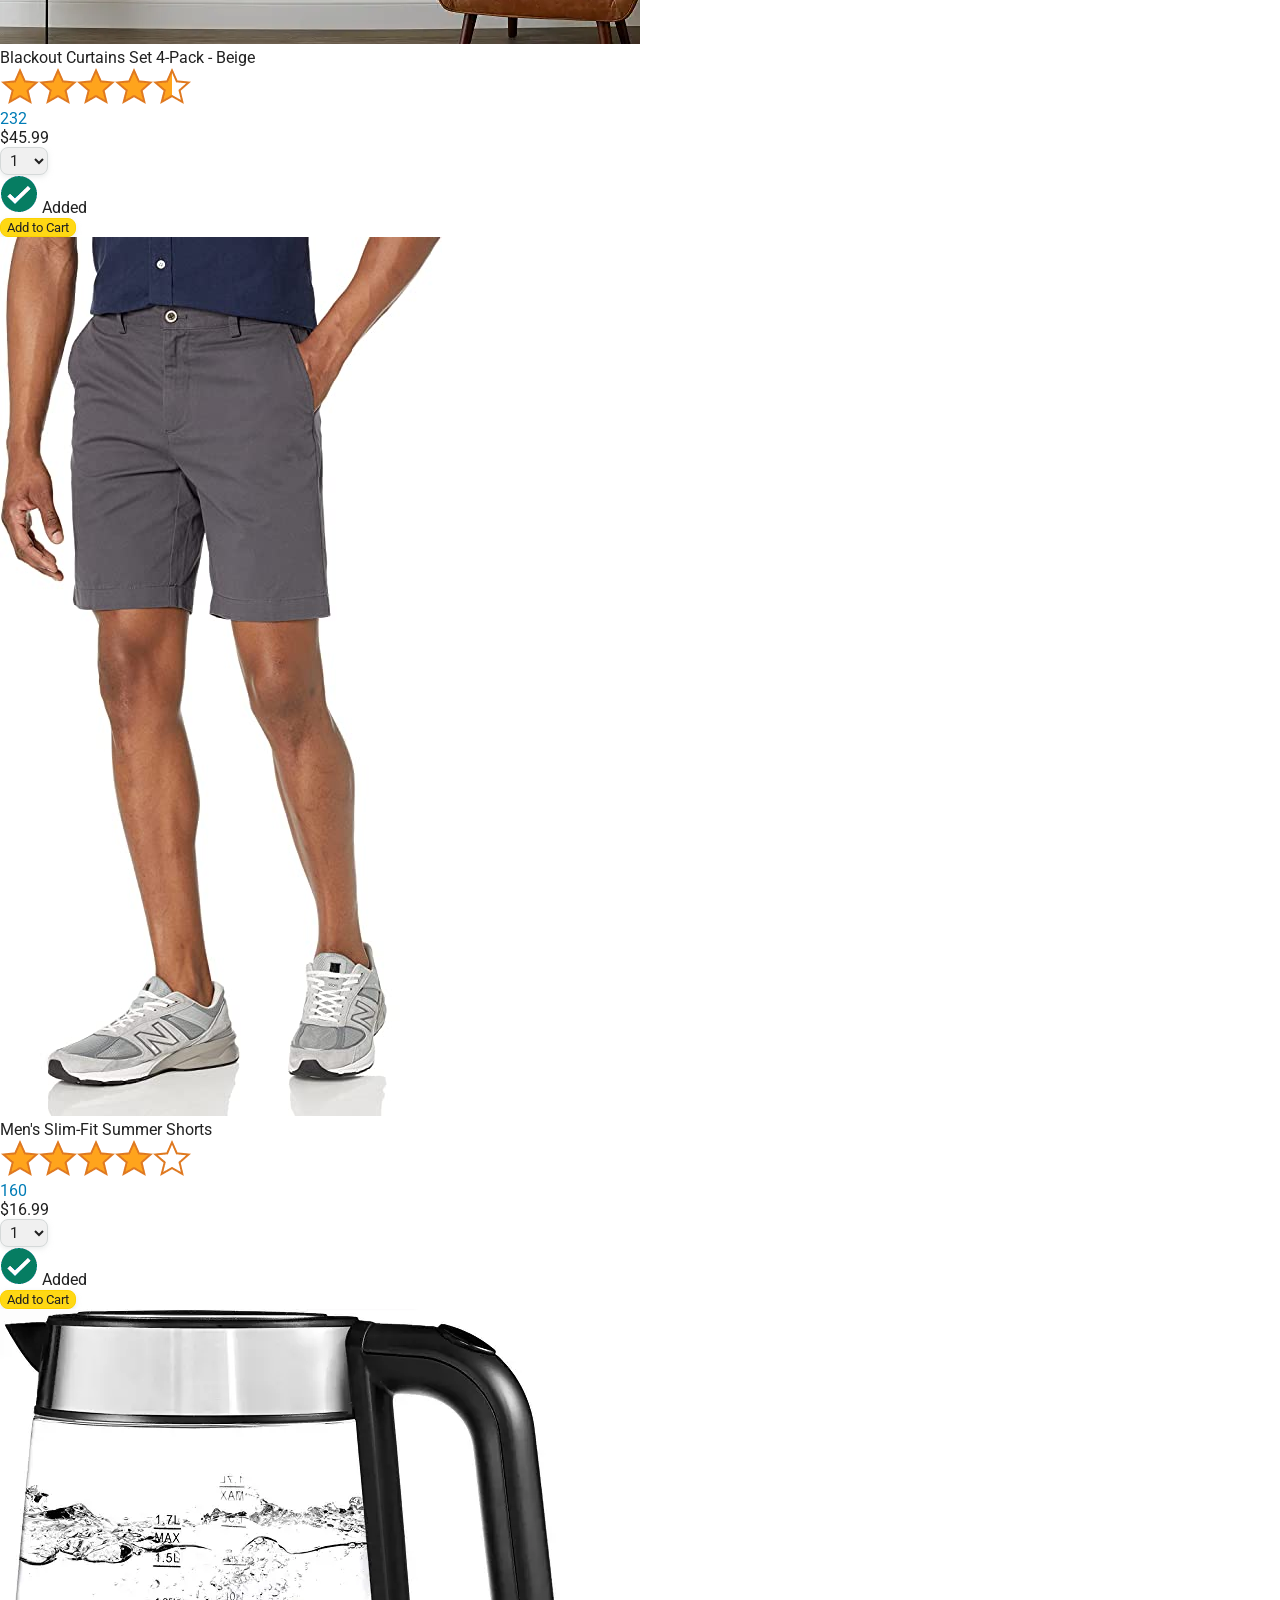
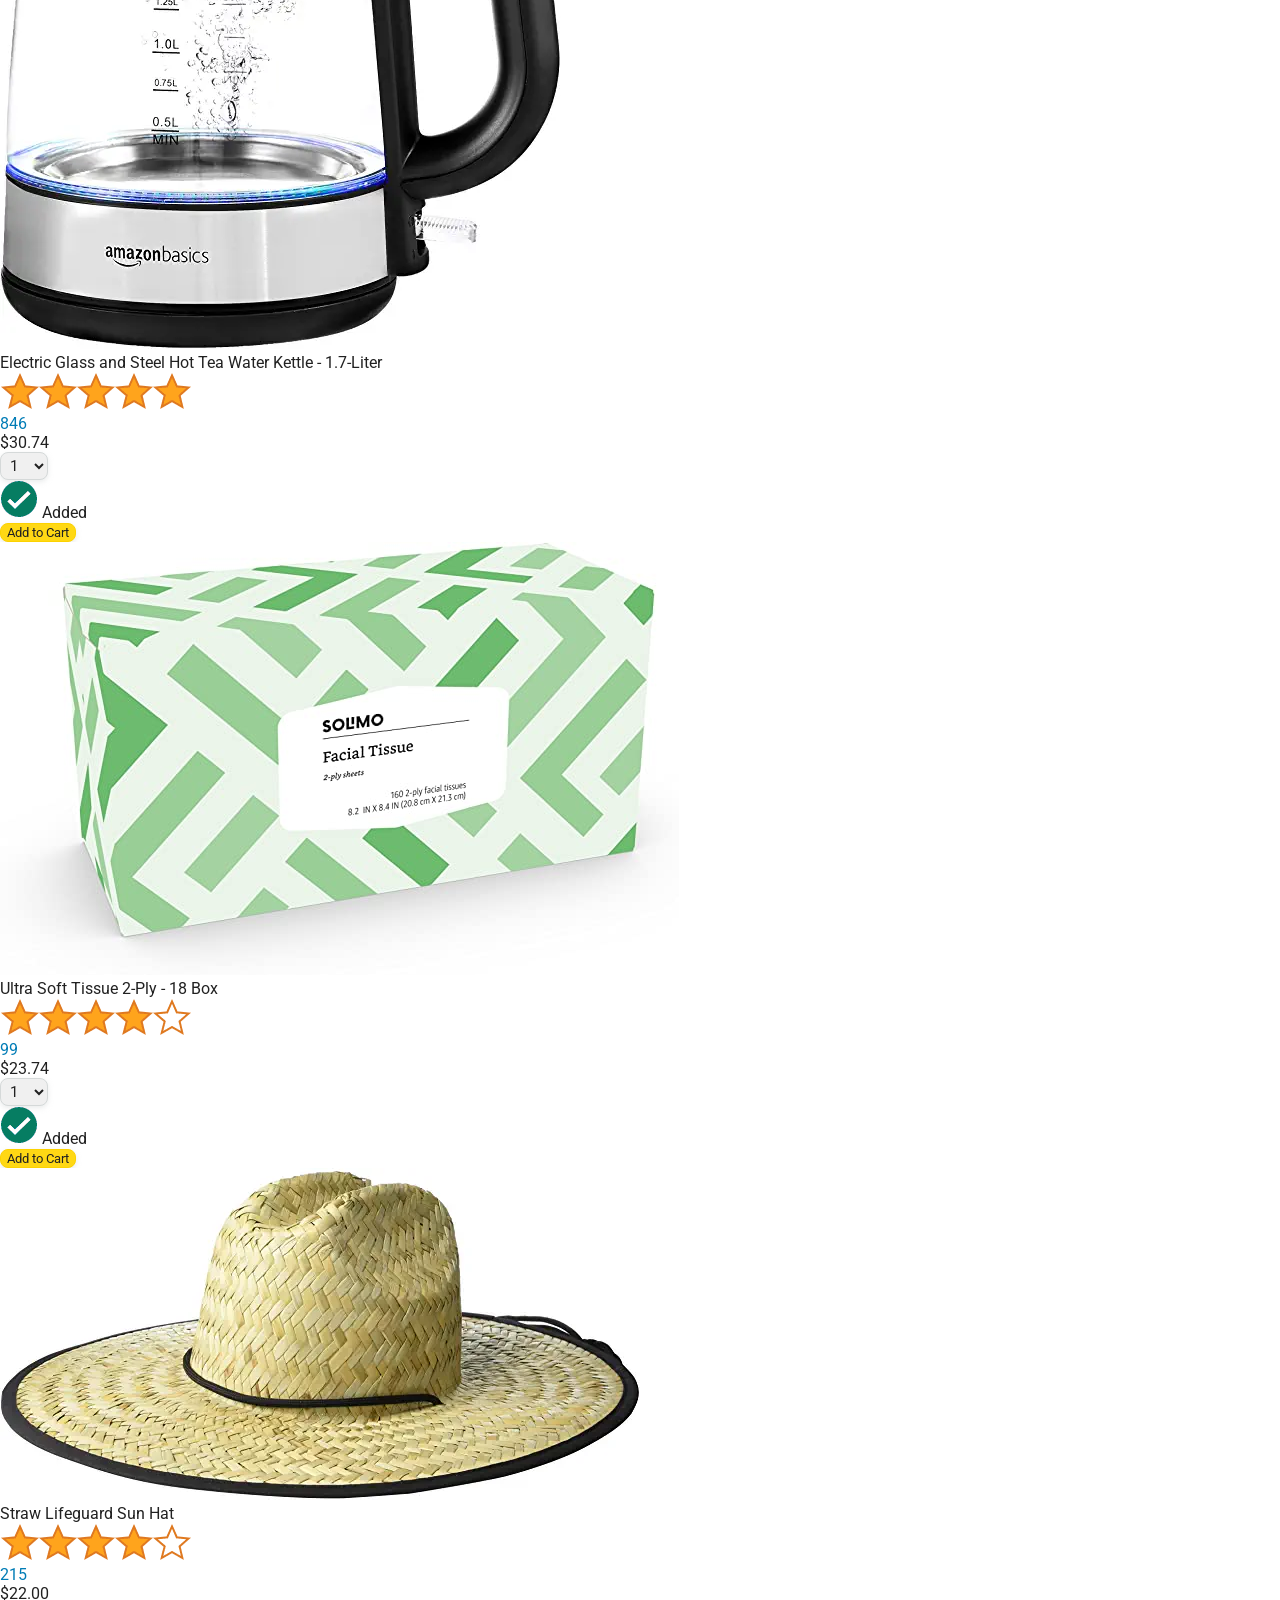
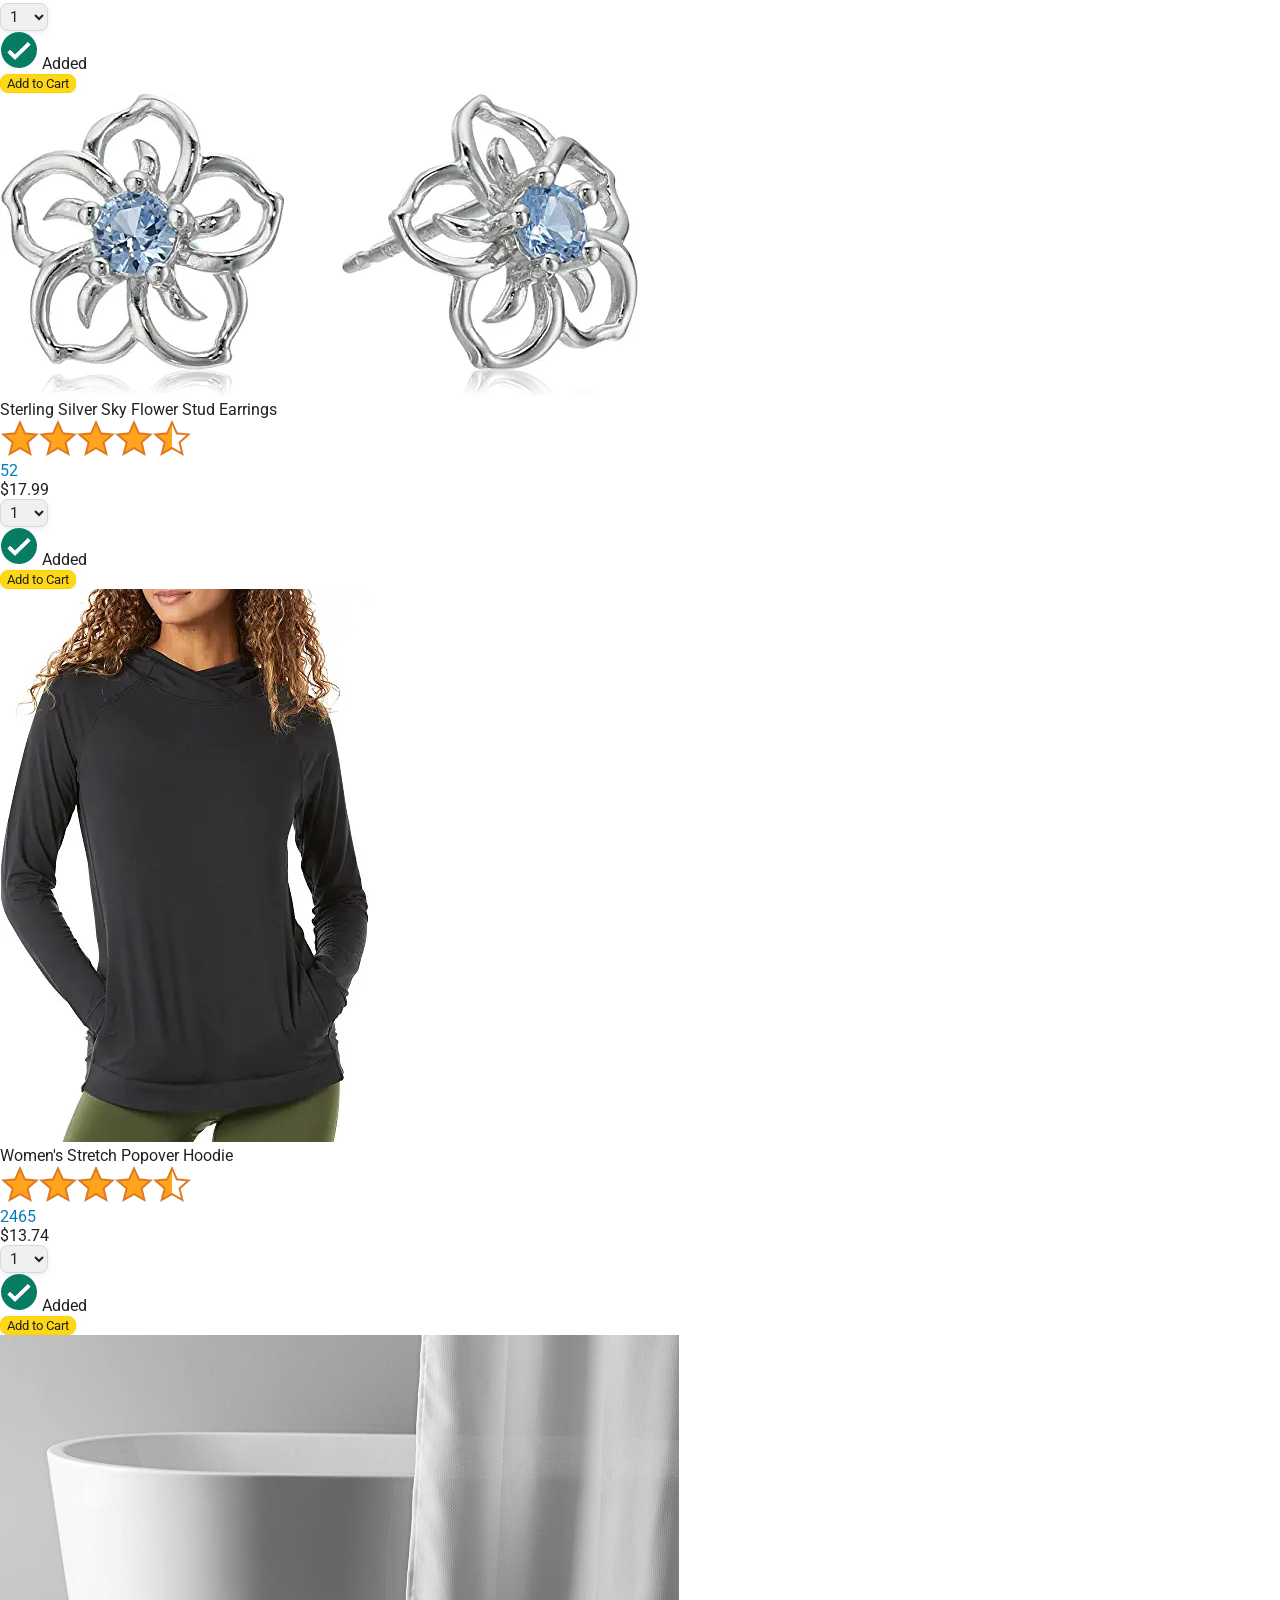
==== commit 9bb2fb6e: "Used products.js file" ====
--- a/amazon.html
+++ b/amazon.html
@@ -56,7 +56,7 @@
       
       </div>
     </div>
-
+    <script src="data/products.js"></script>
     <script src="scripts/amazon.js"></script>
   </body>
 </html>
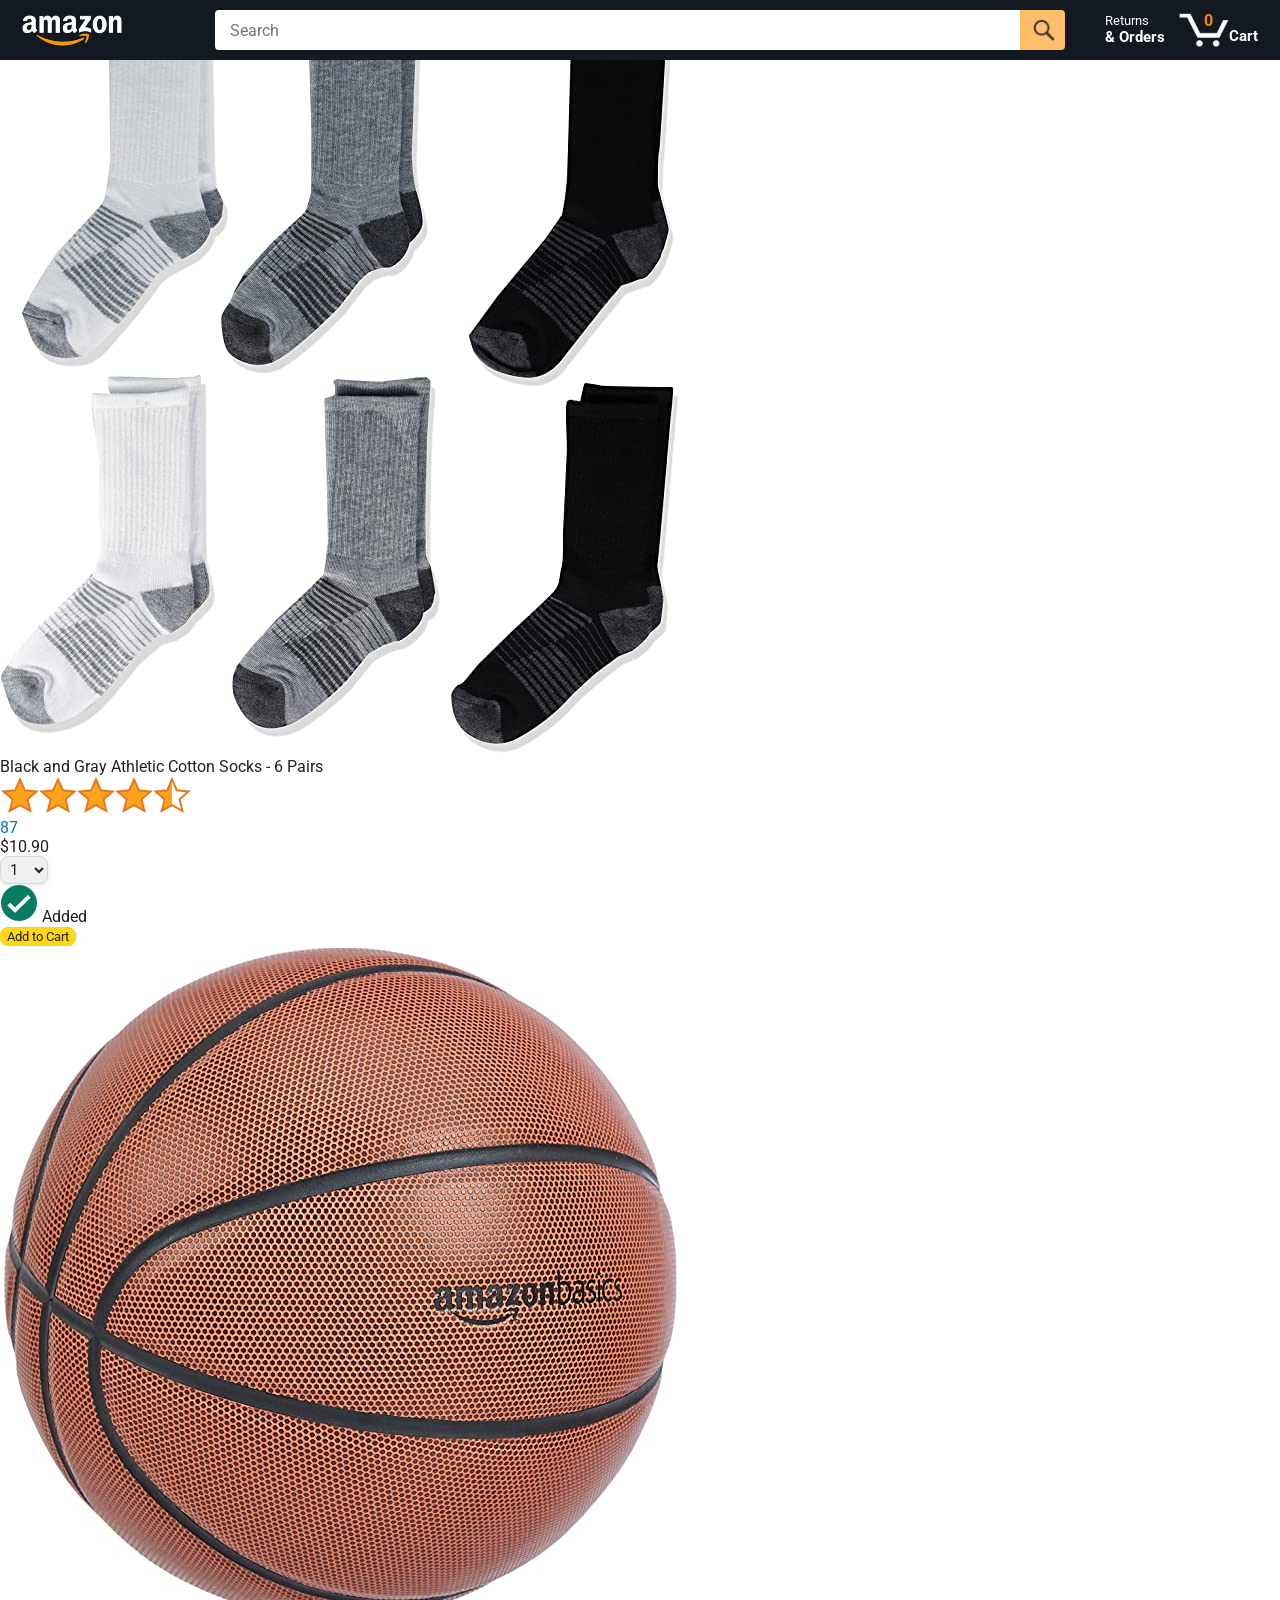
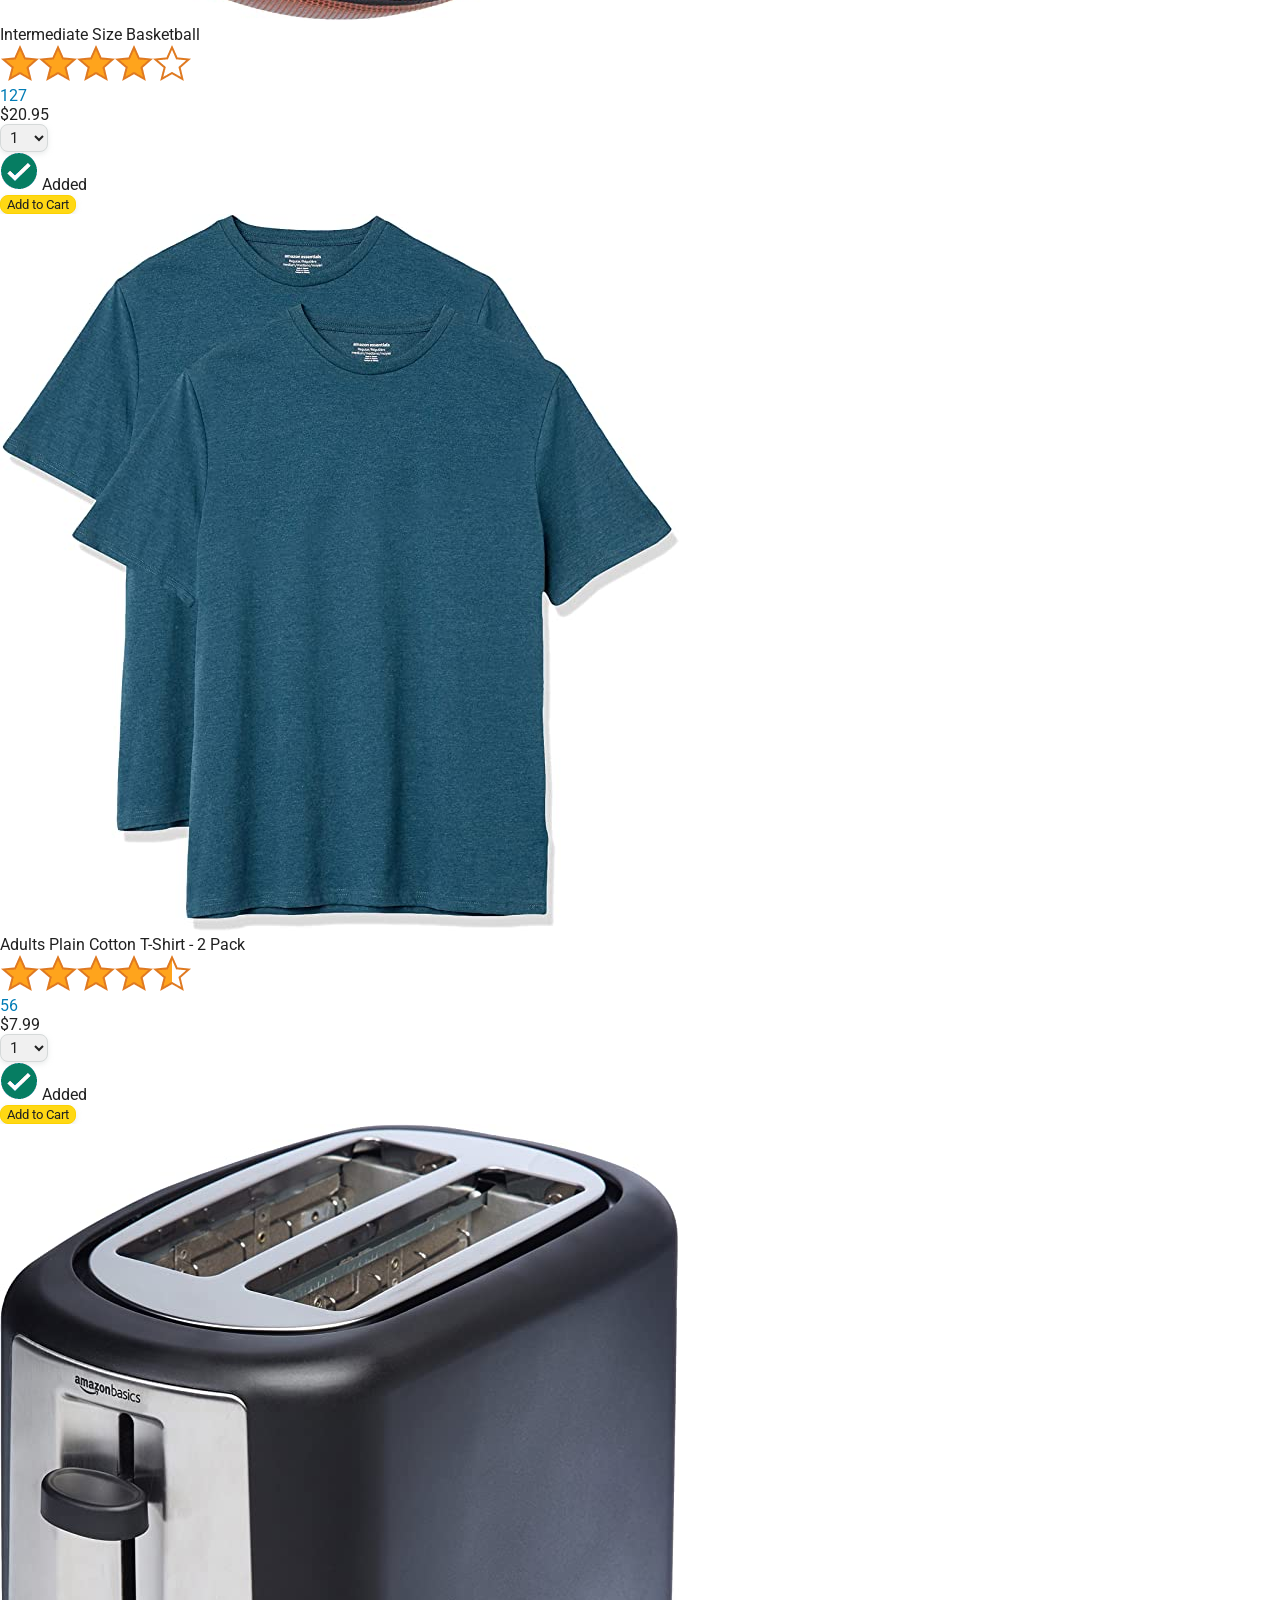
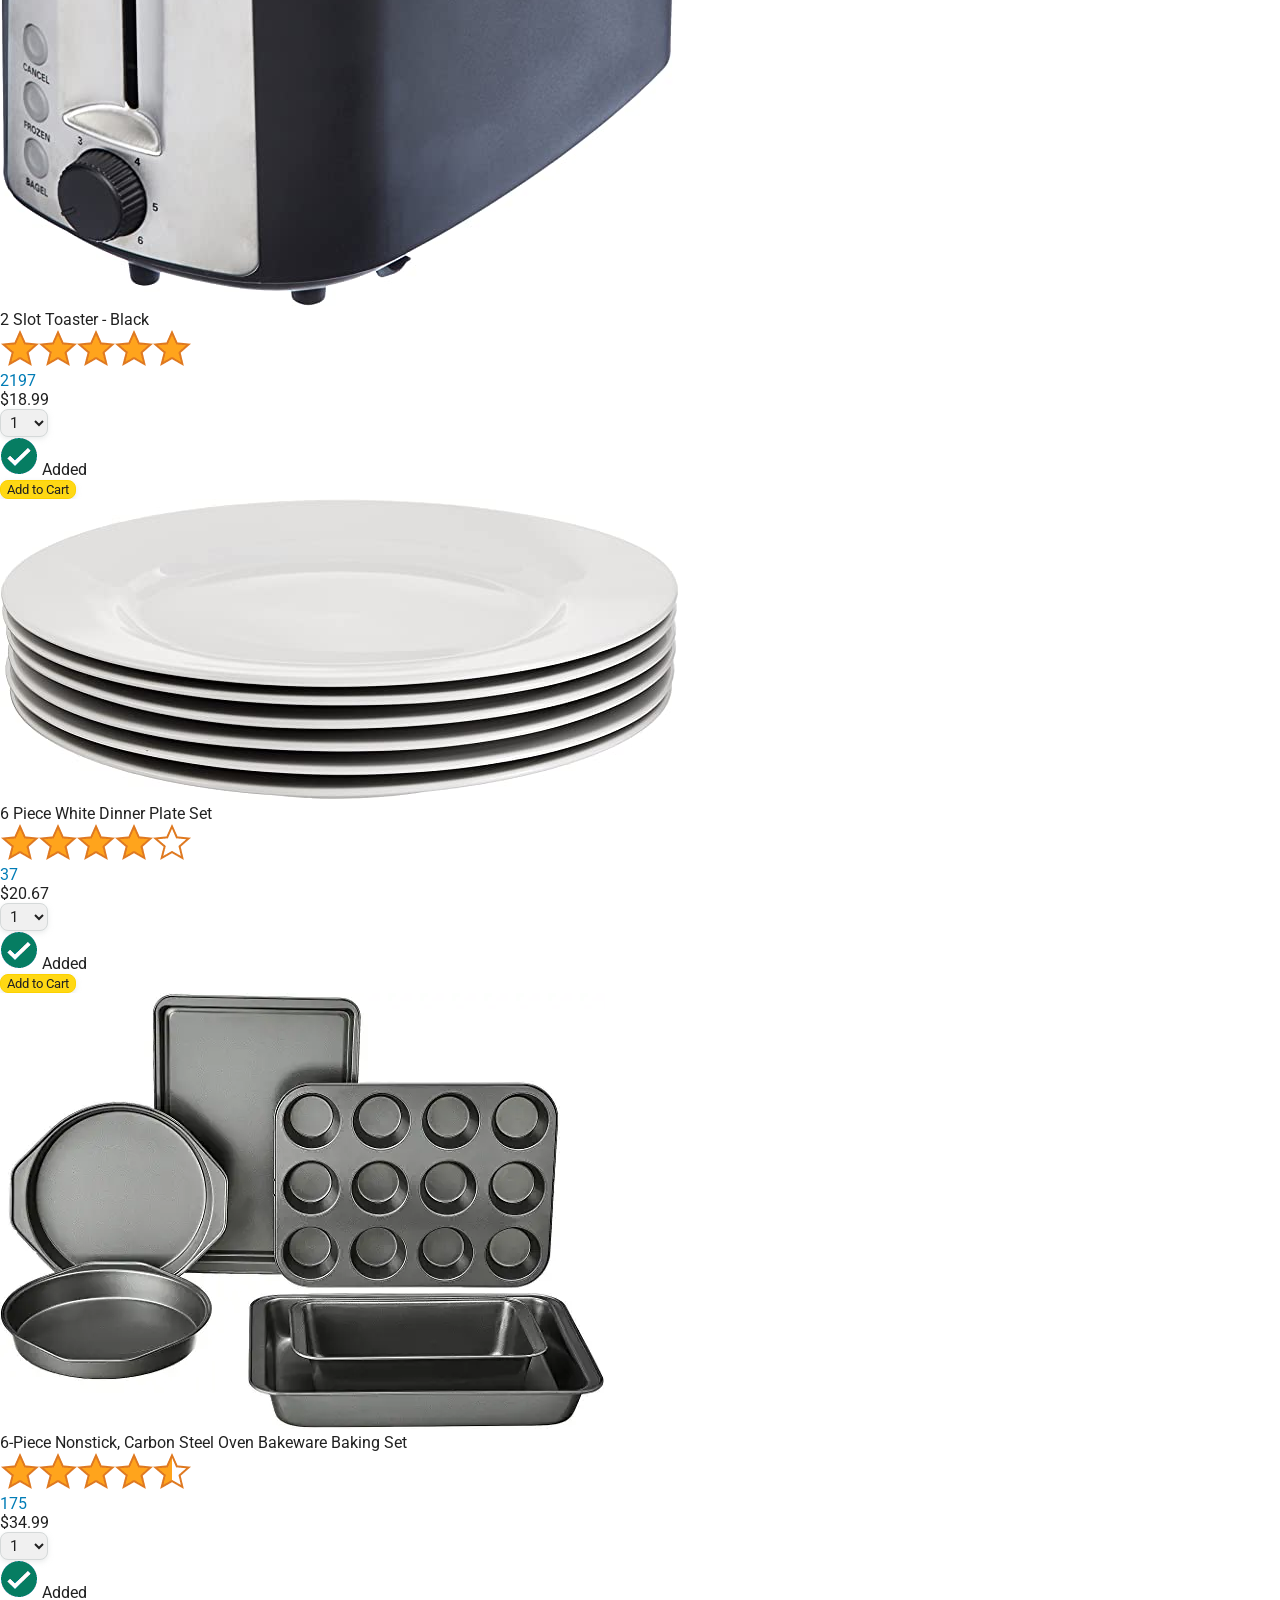
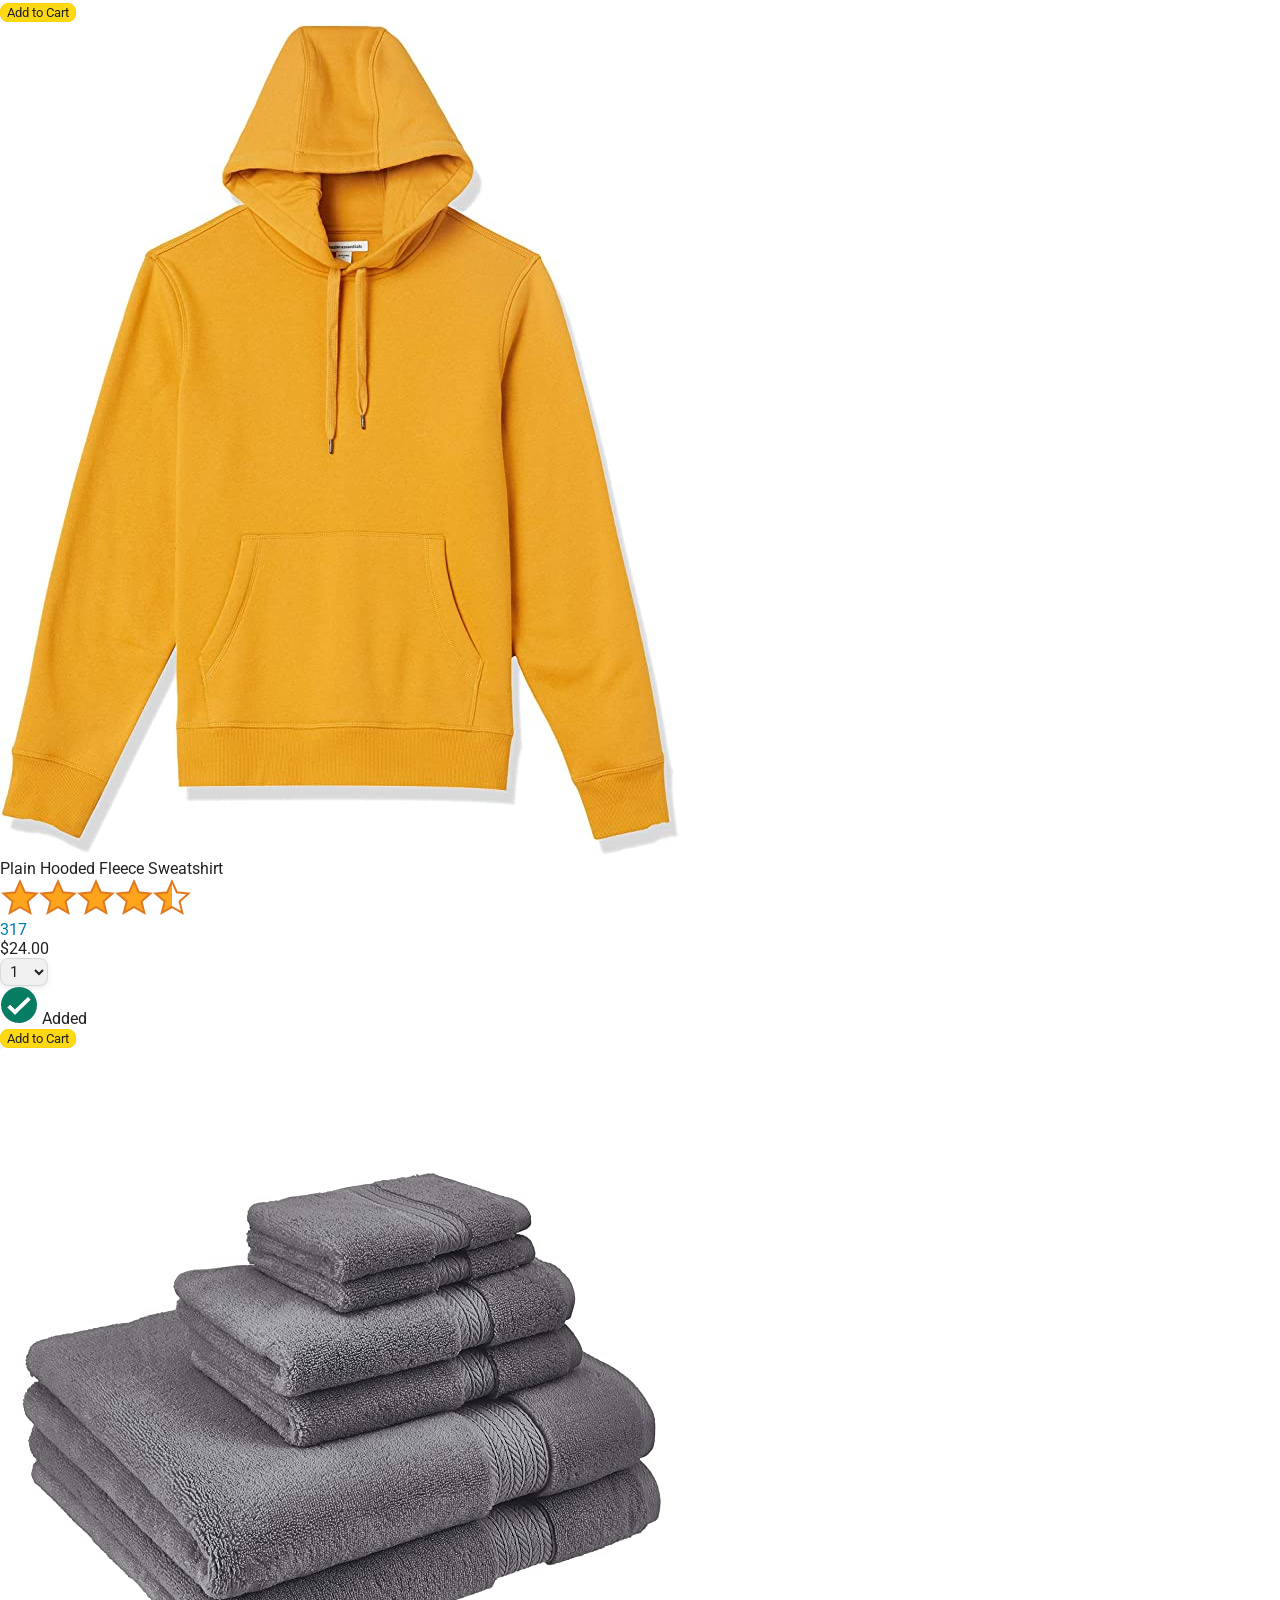
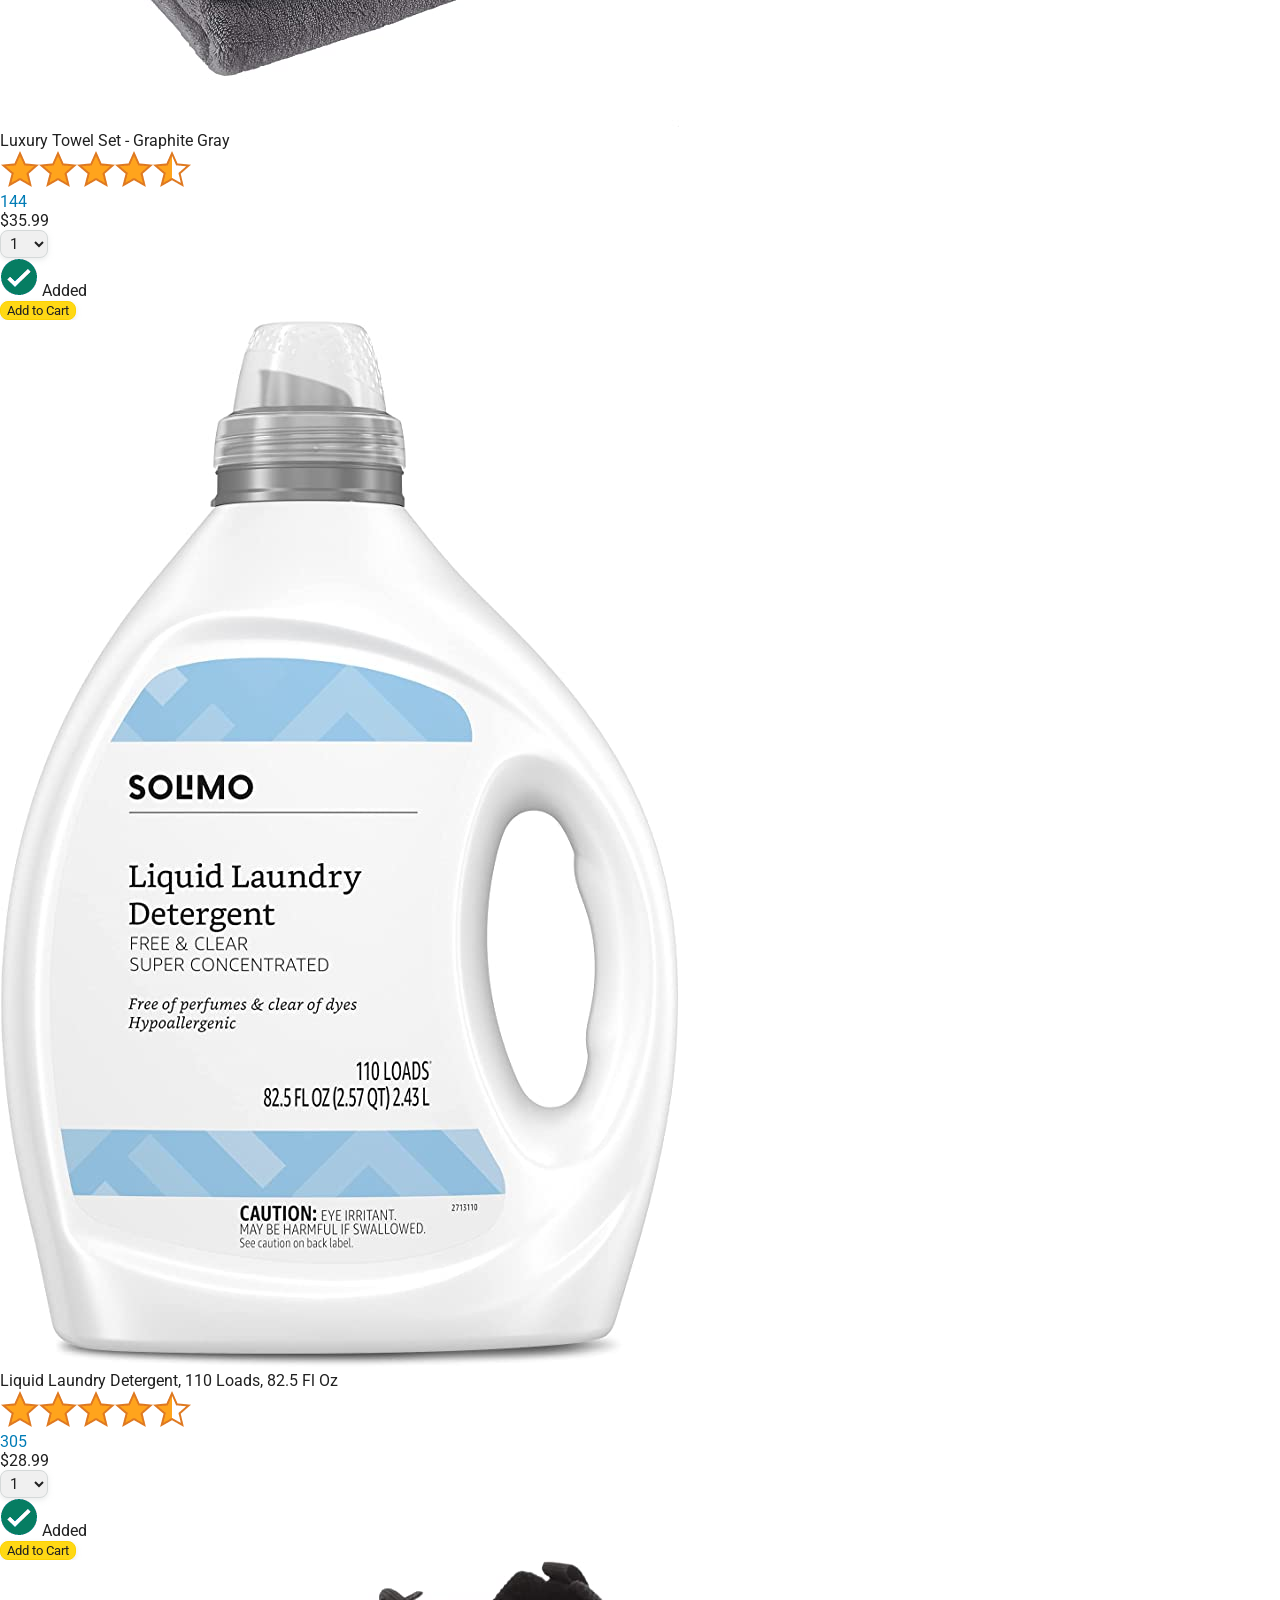
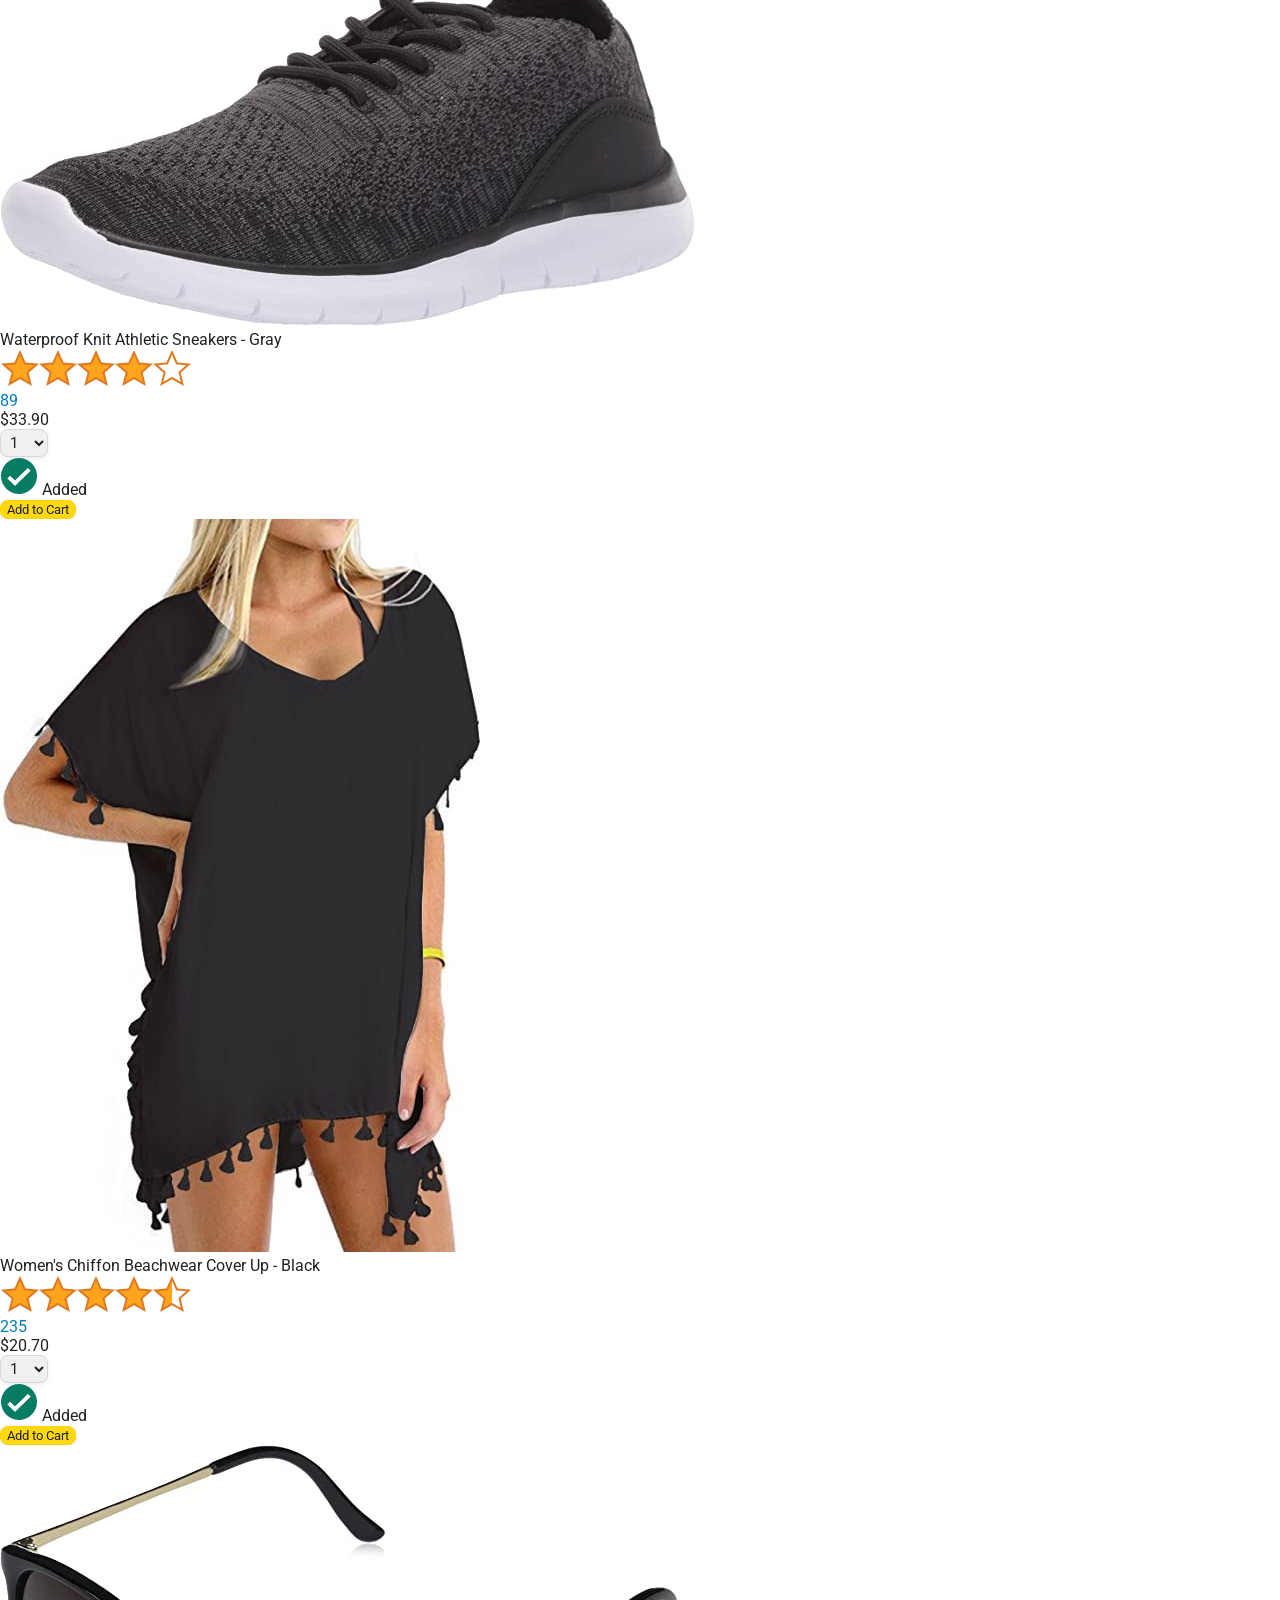
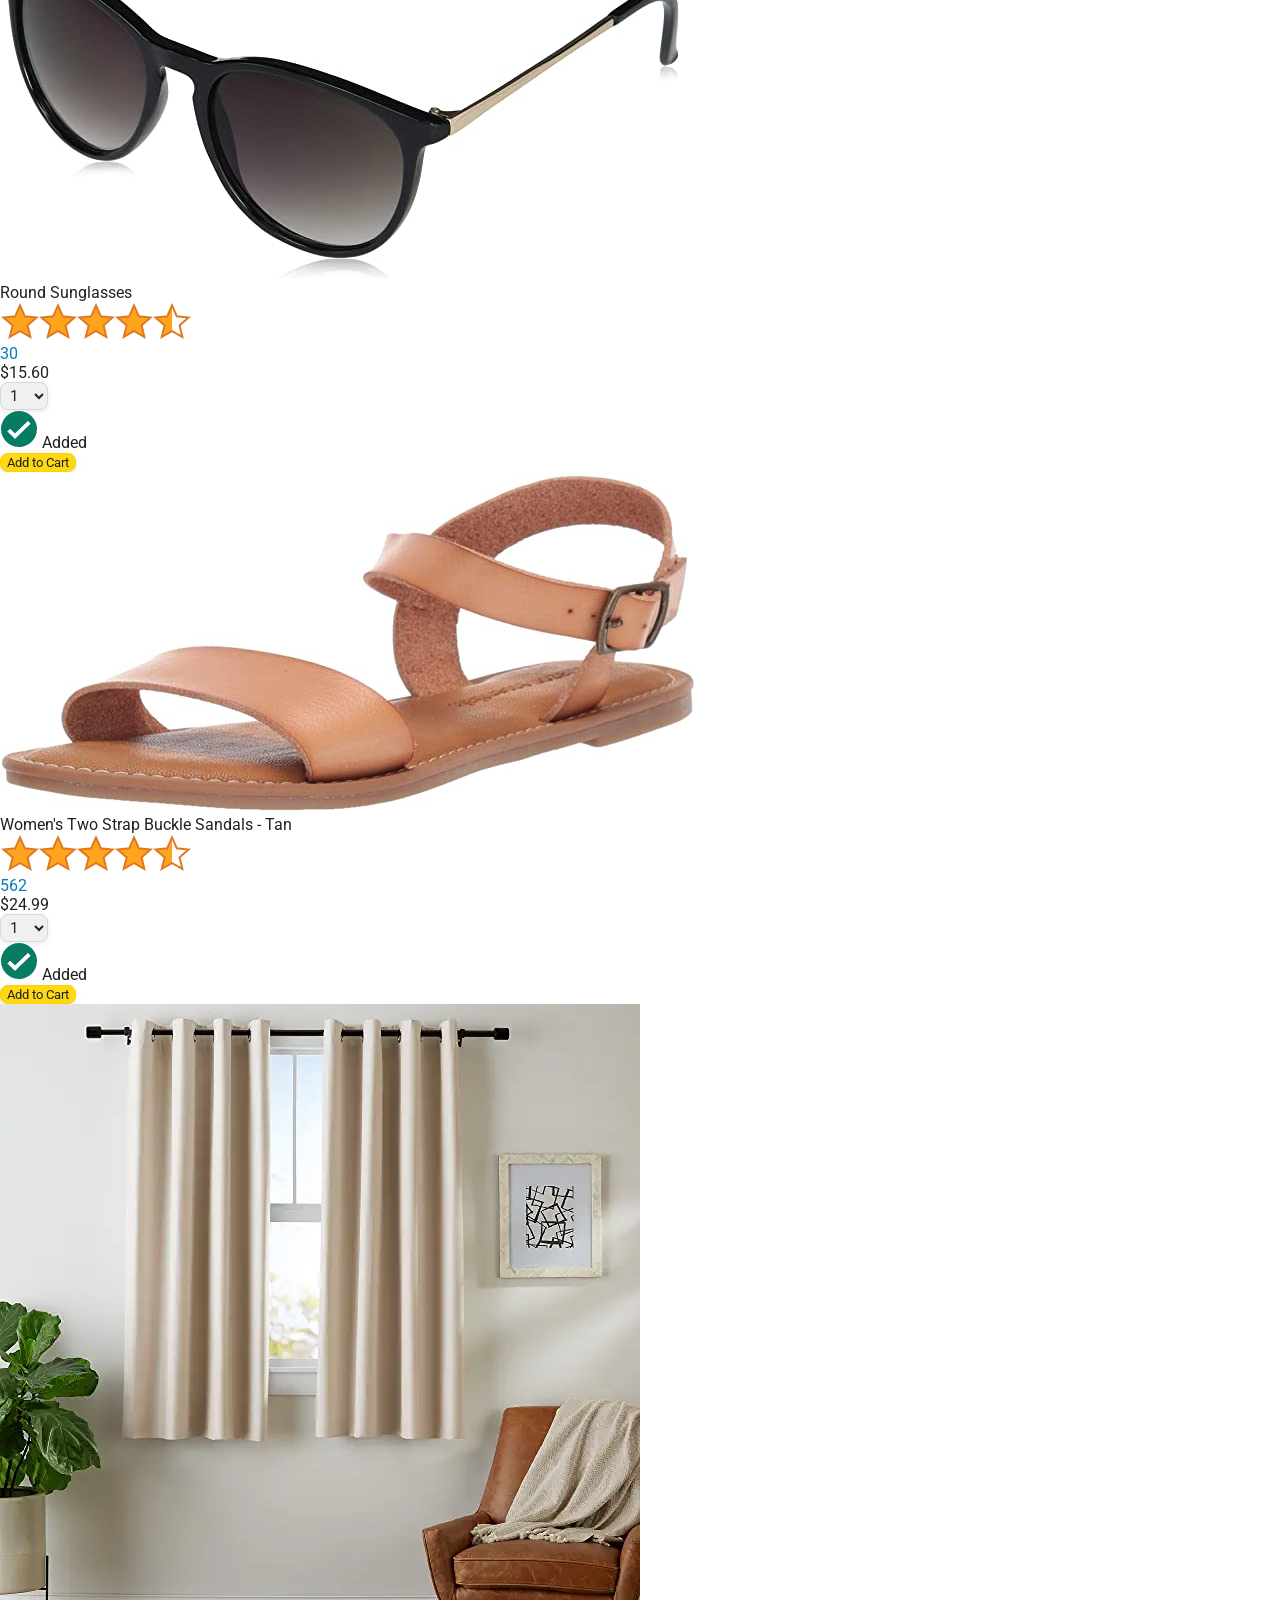
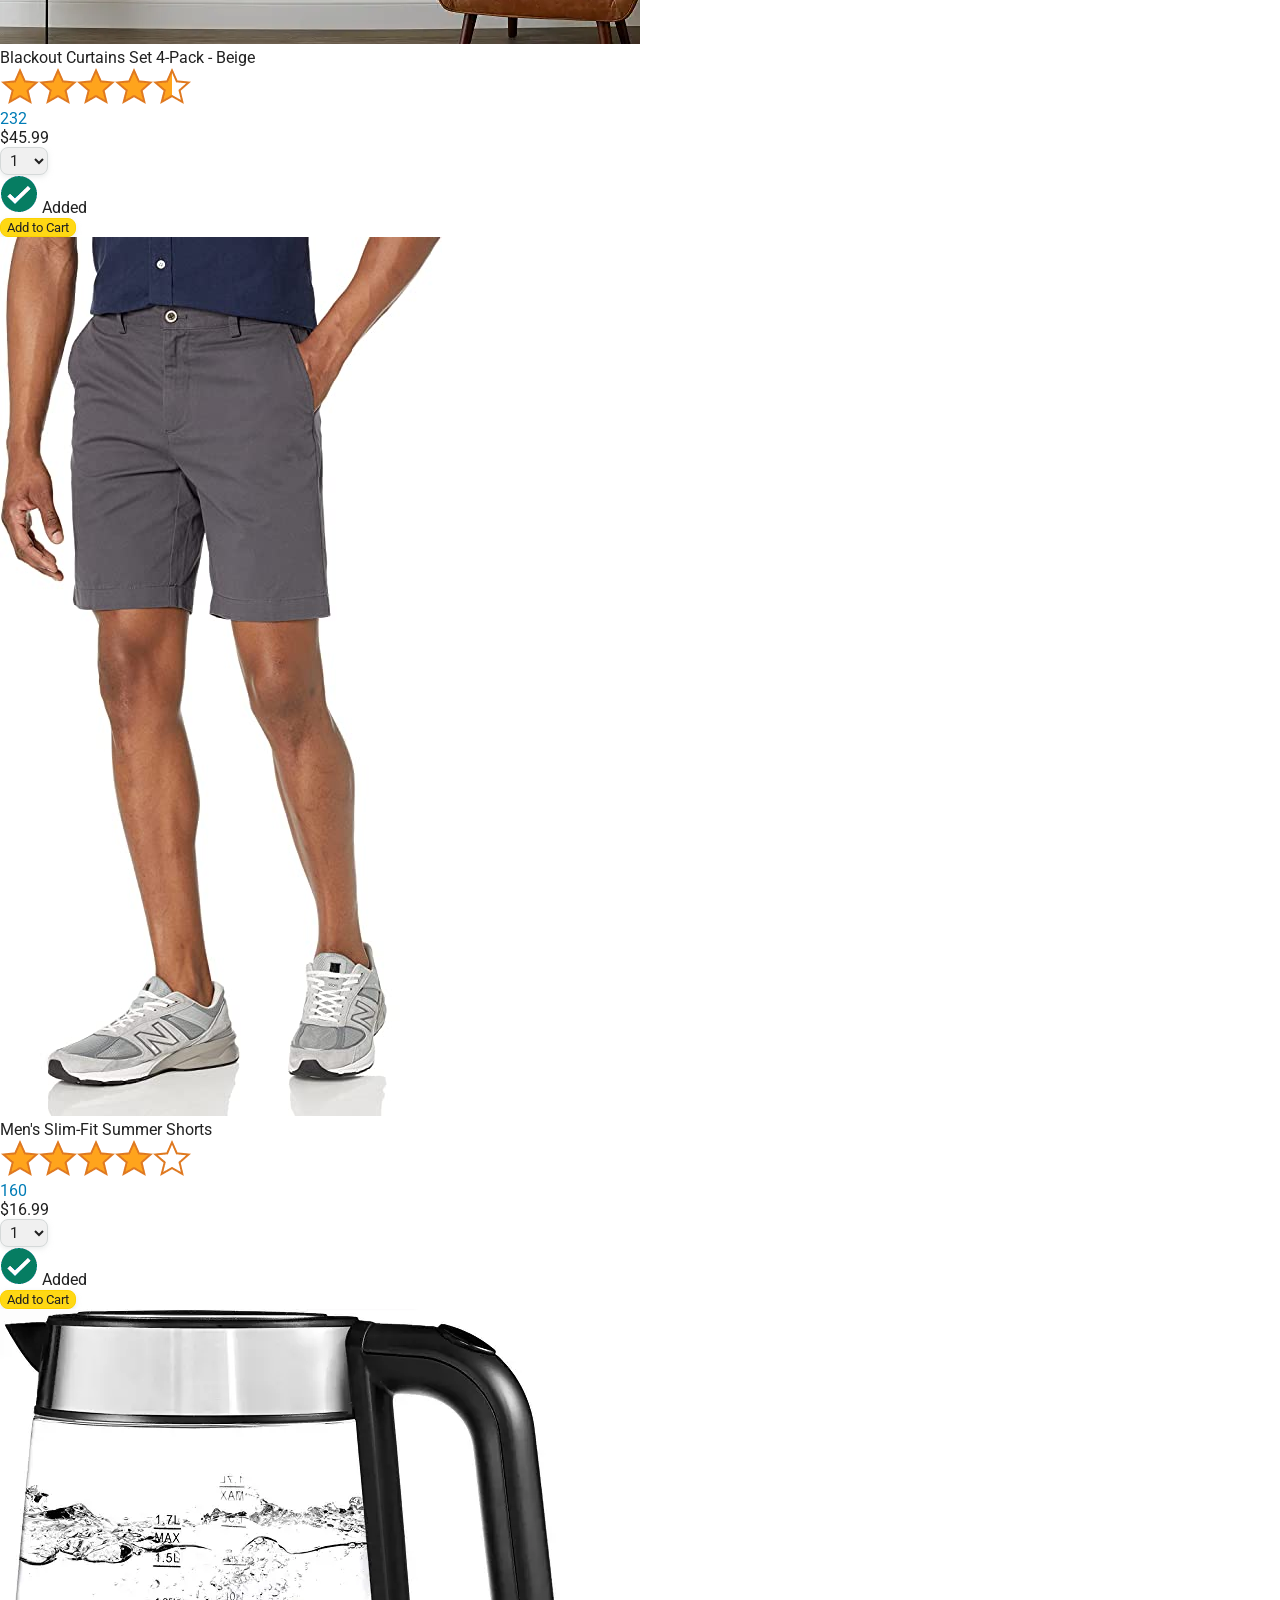
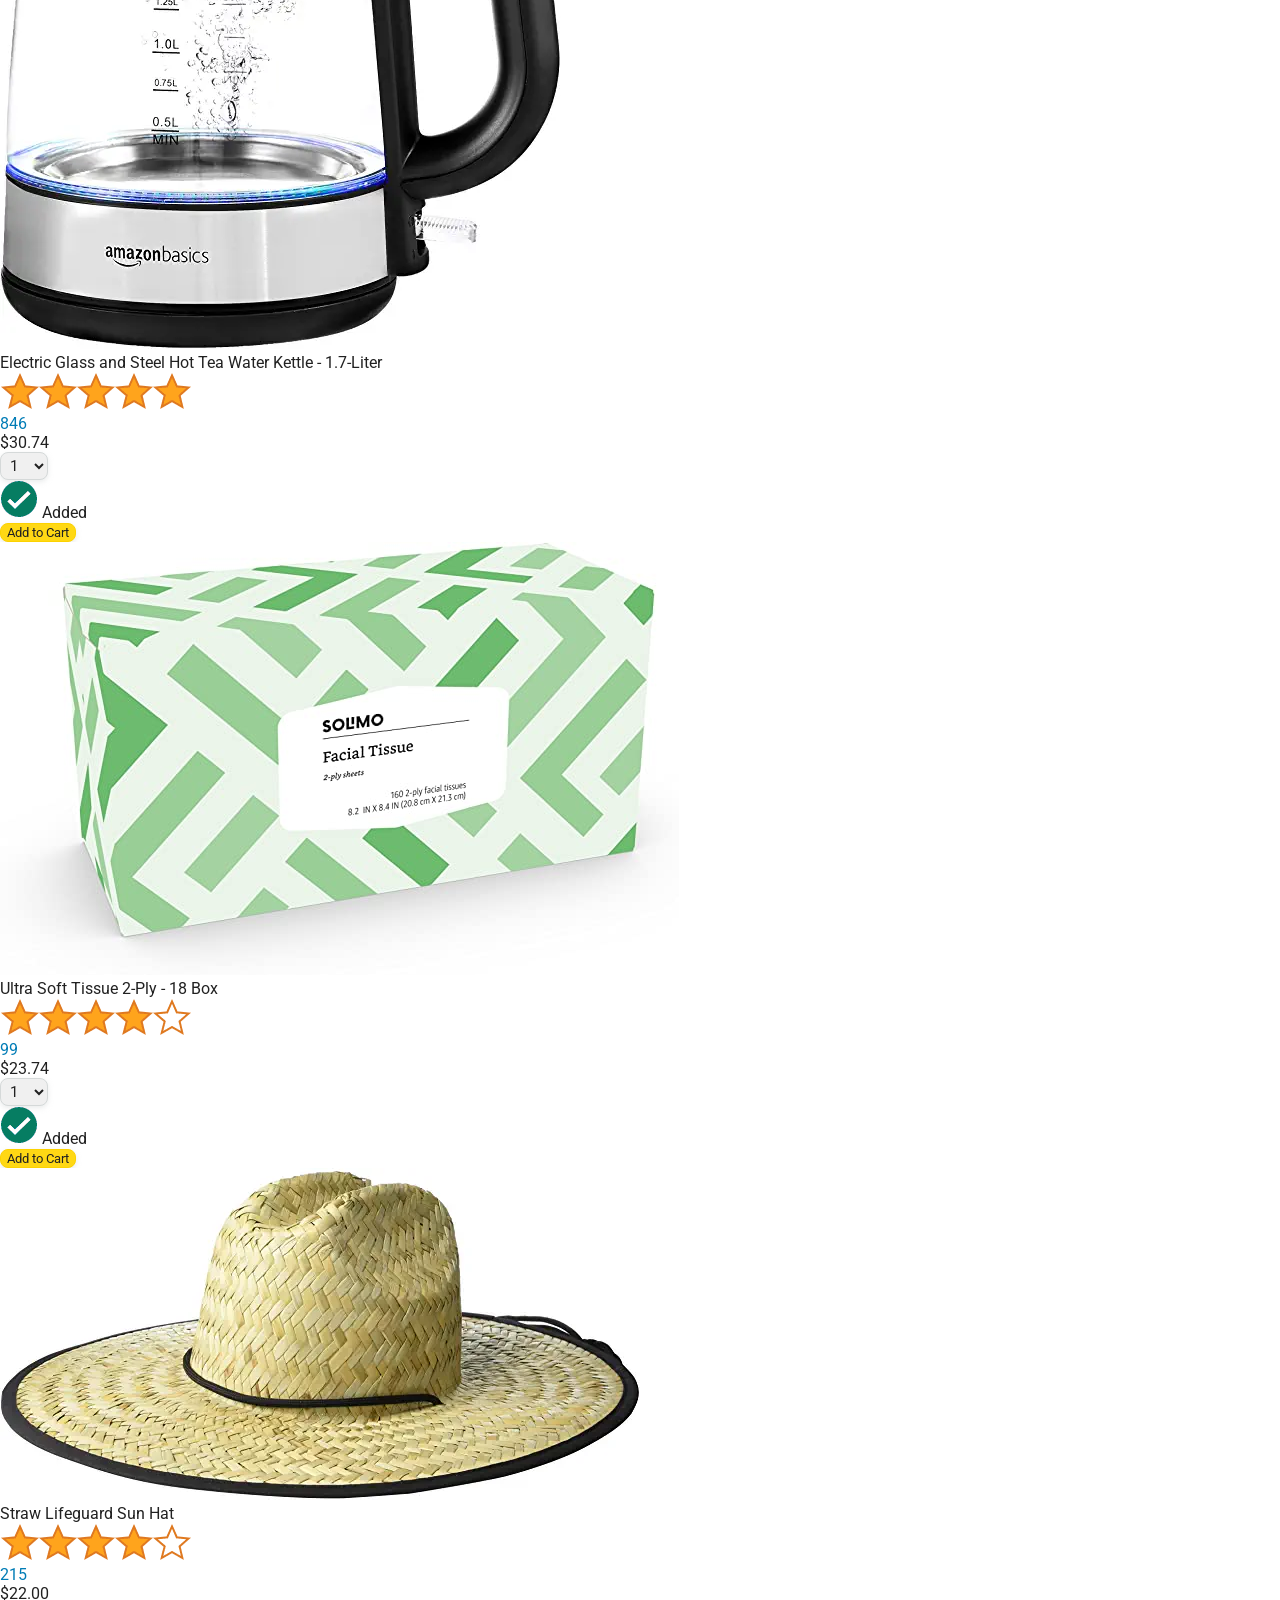
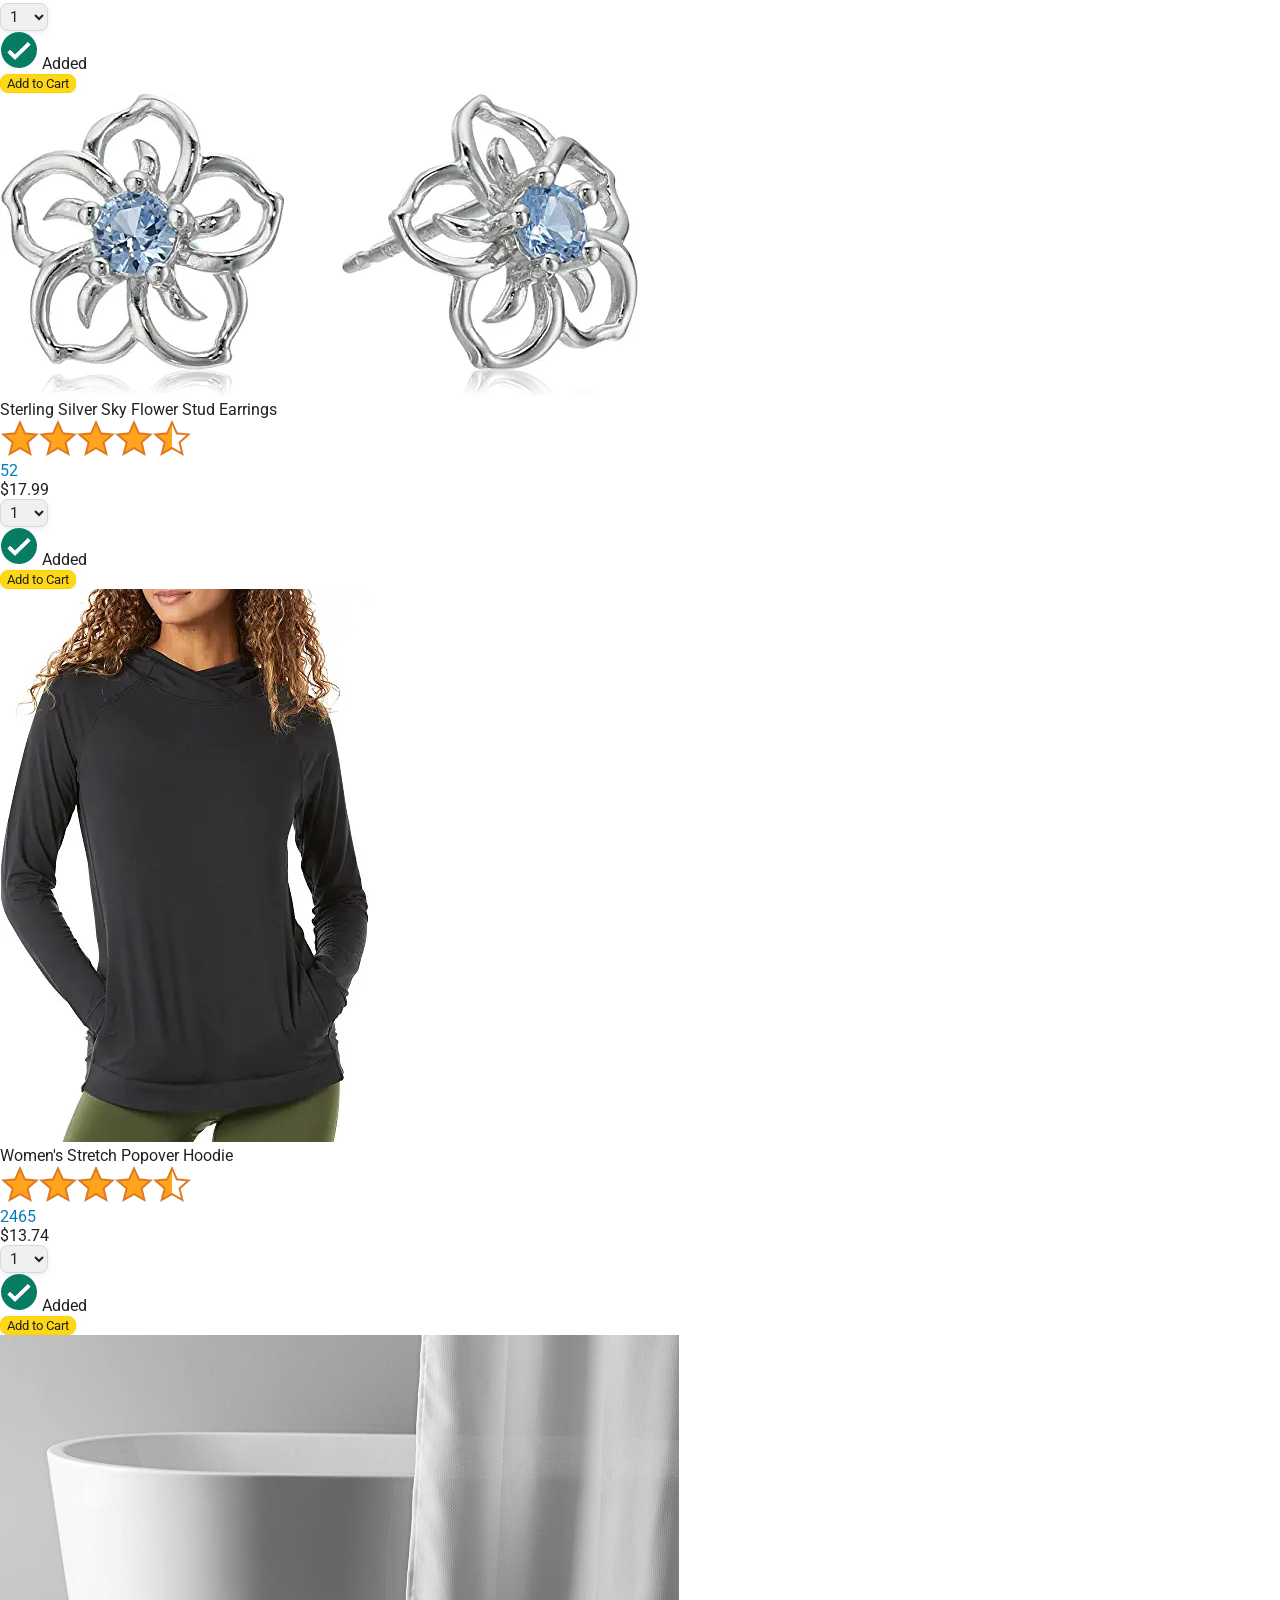
==== commit 89a4d568: "Make the cart quantity inretactive" ====
--- a/amazon.html
+++ b/amazon.html
@@ -45,7 +45,7 @@
 
         <a class="cart-link header-link" href="checkout.html">
           <img class="cart-icon" src="images/icons/cart-icon.png">
-          <div class="cart-quantity">3</div>
+          <div class="cart-quantity js-cart-quantity">0</div>
           <div class="cart-text">Cart</div>
         </a>
       </div>
@@ -56,6 +56,7 @@
       
       </div>
     </div>
+    <script src="data/cart.js"></script>
     <script src="data/products.js"></script>
     <script src="scripts/amazon.js"></script>
   </body>
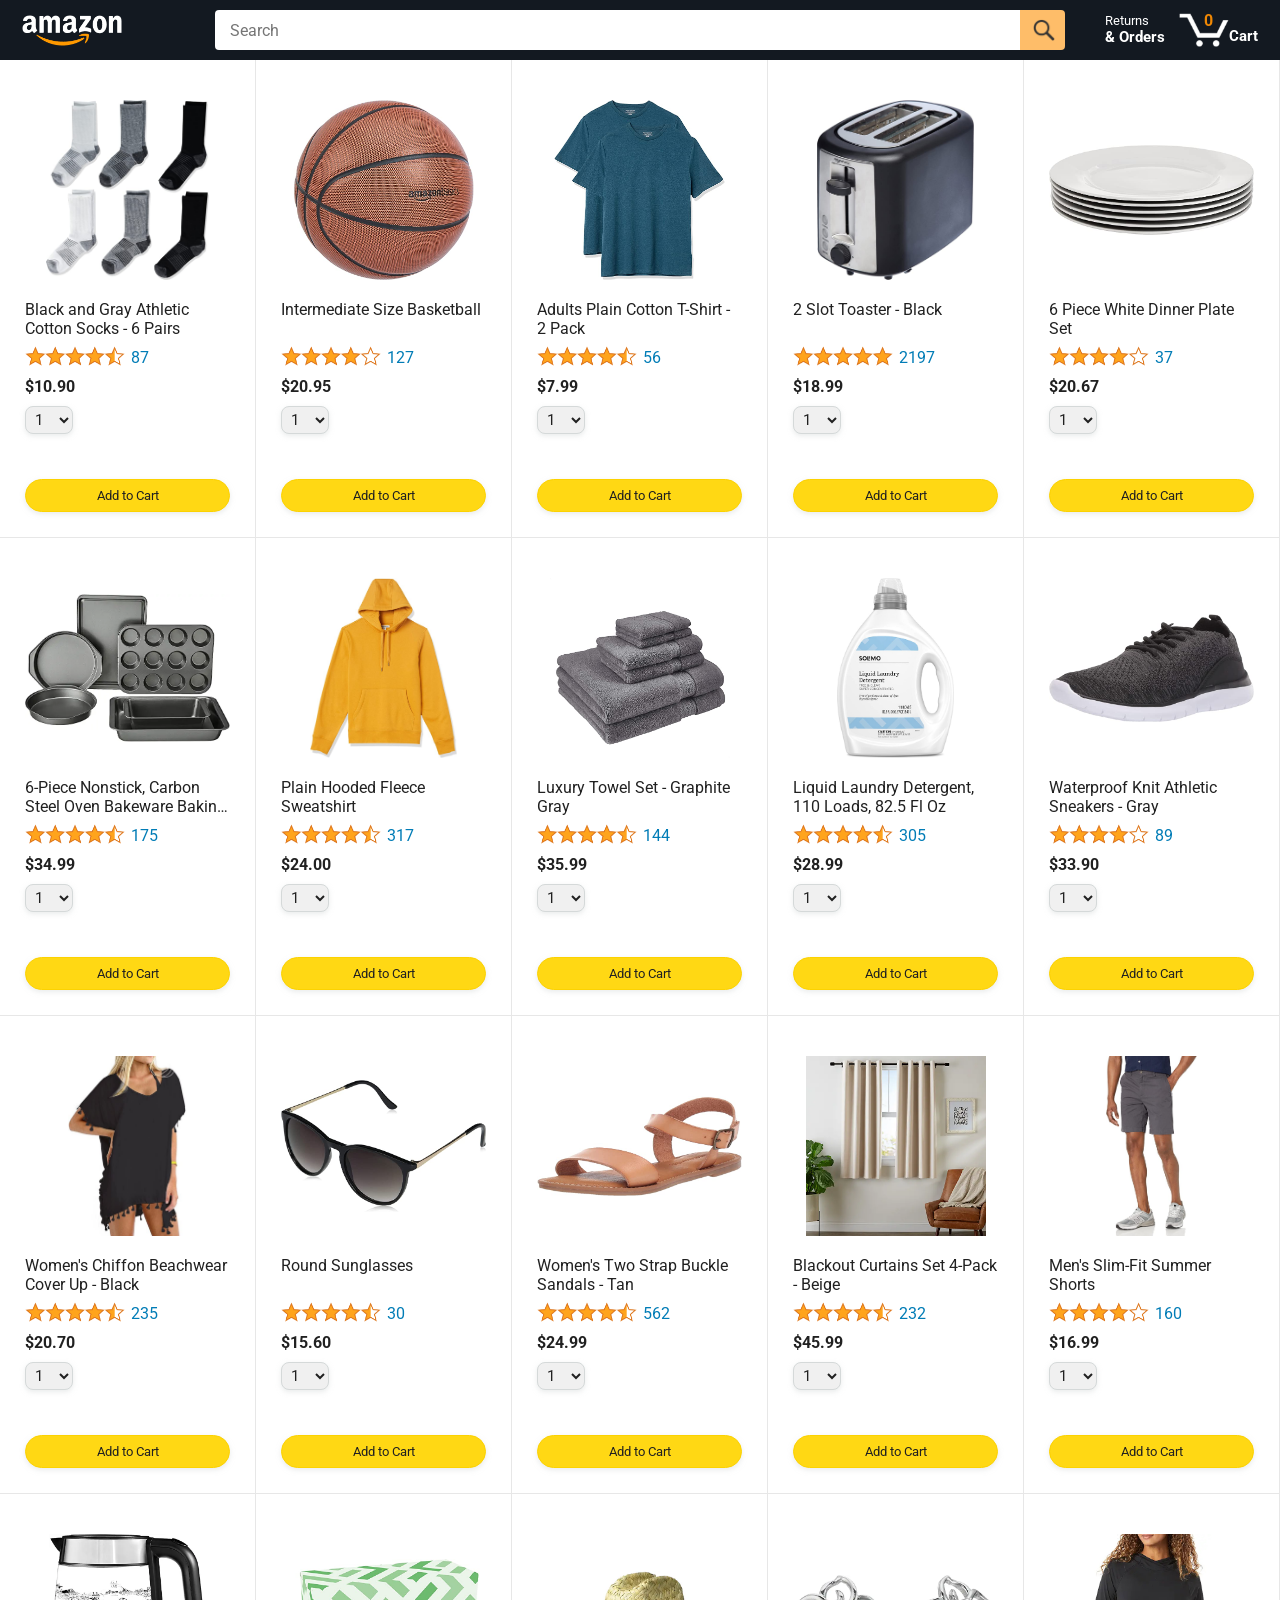
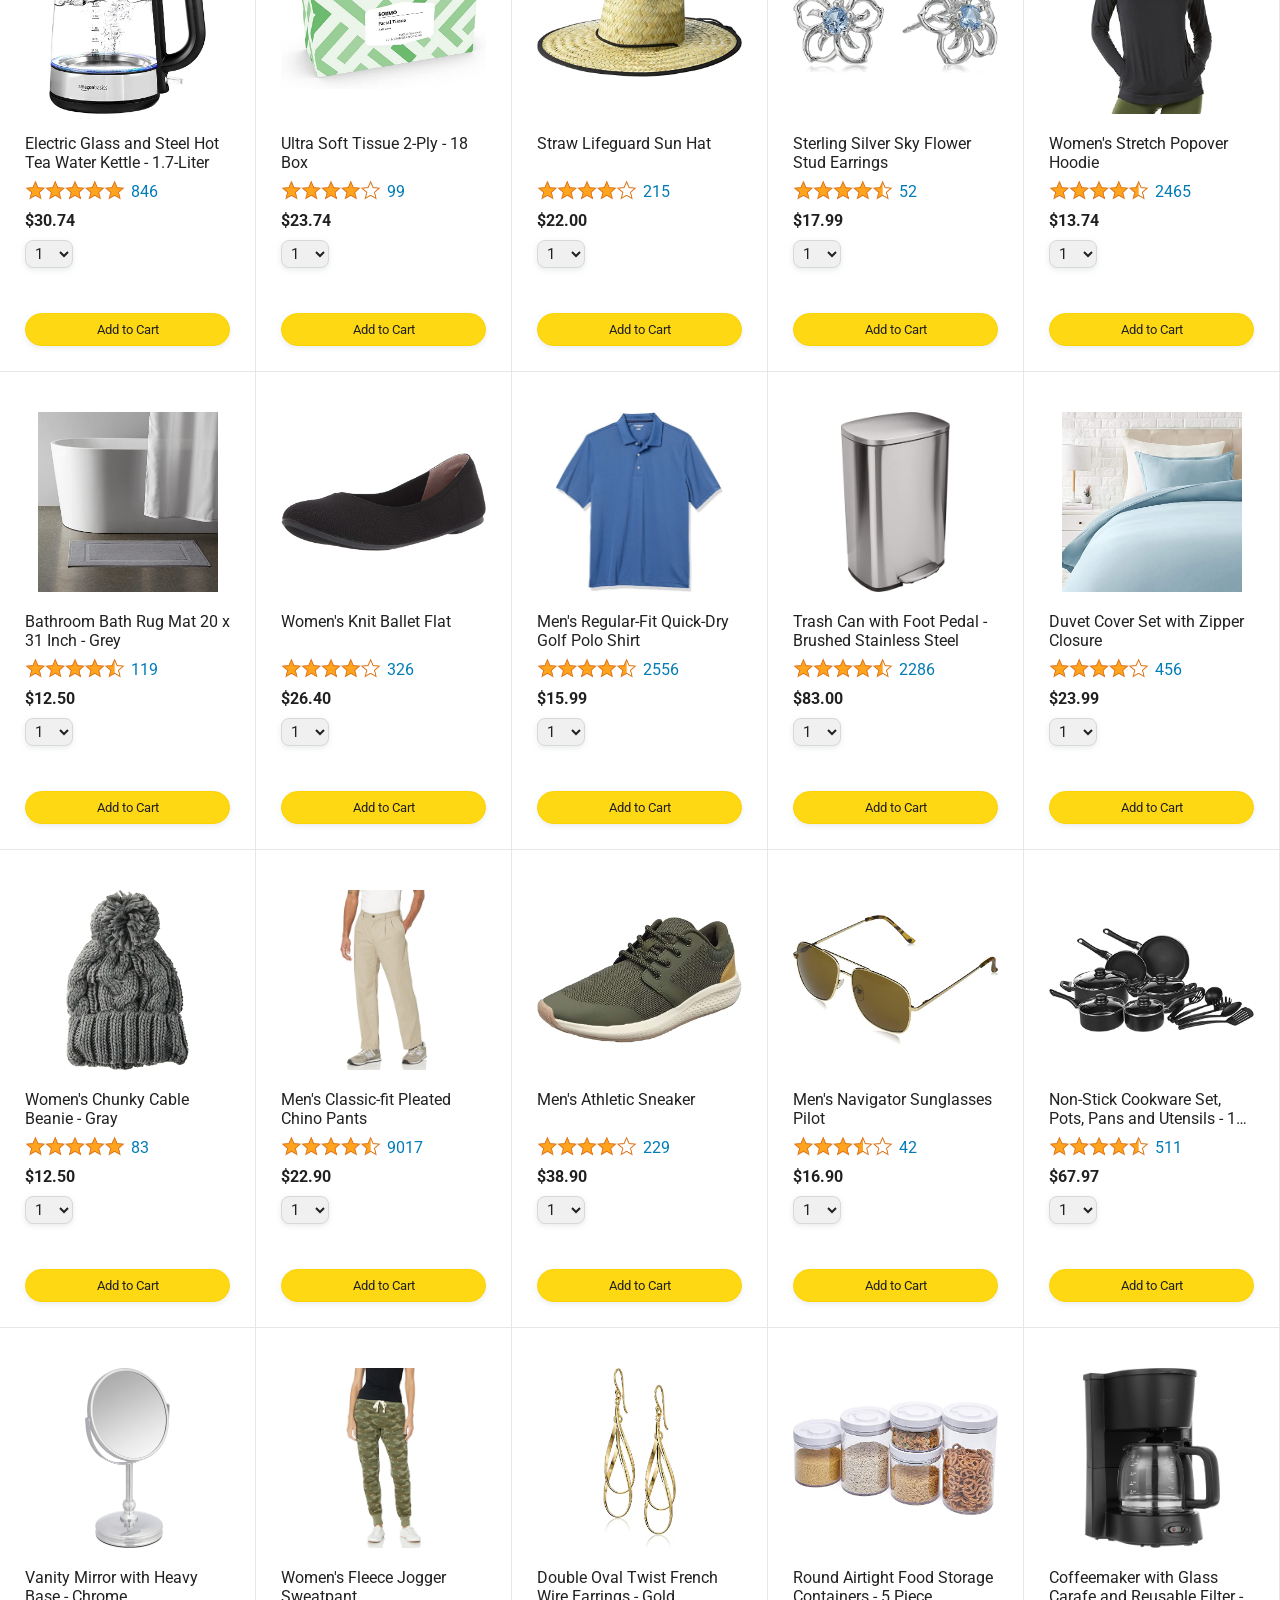
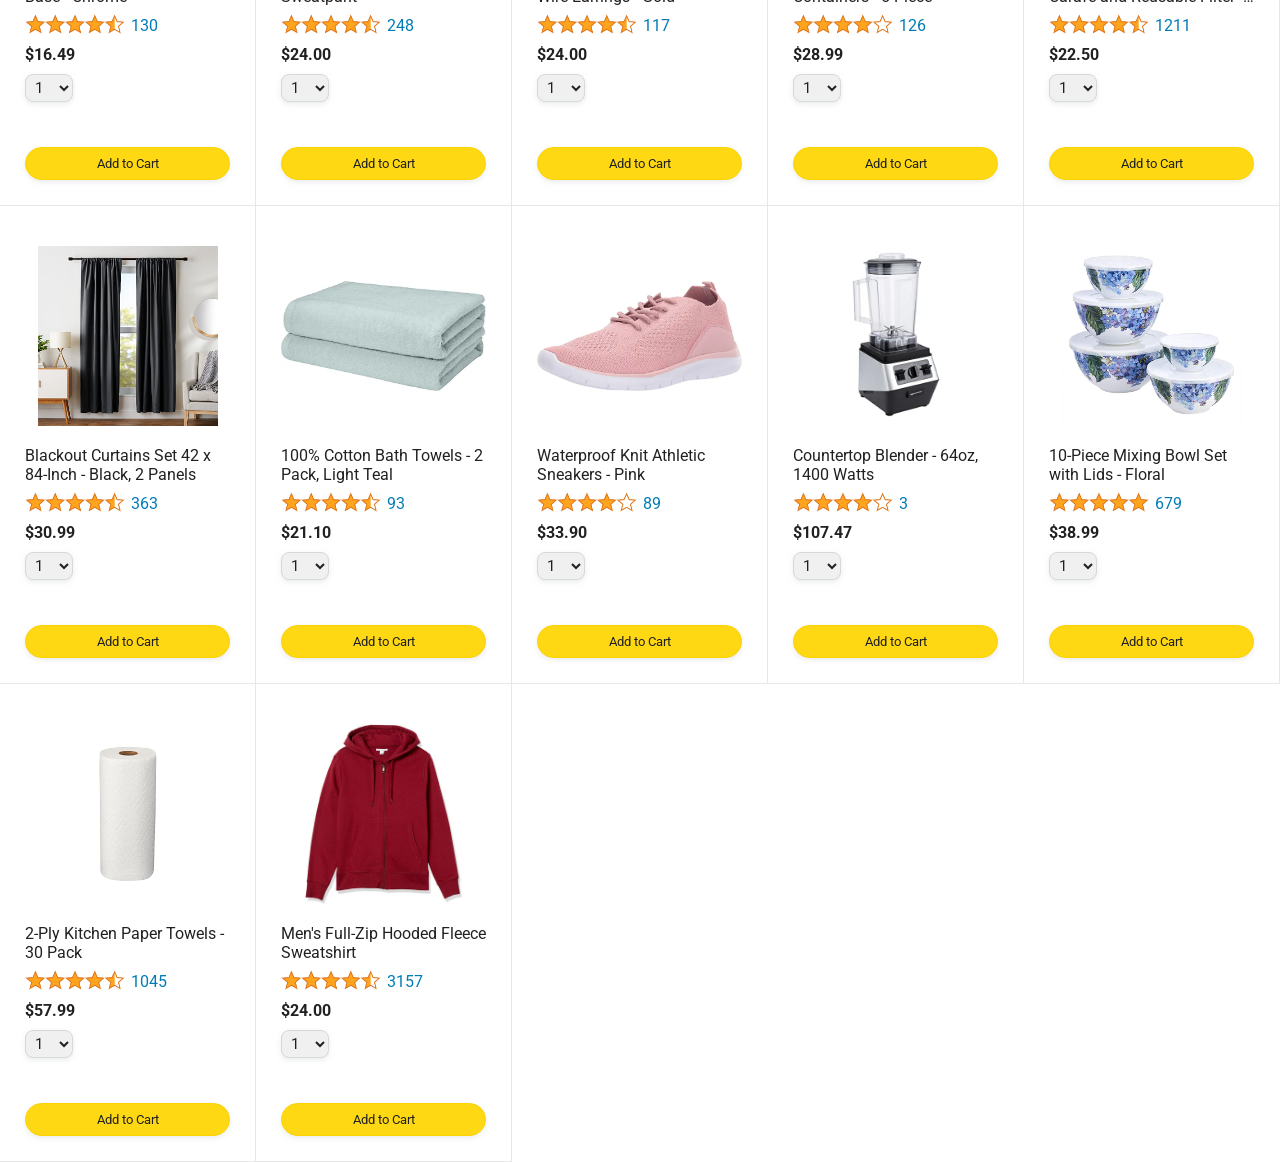
==== commit bafc7c39: "Use moduel and import cart from cart.js" ====
--- a/amazon.html
+++ b/amazon.html
@@ -56,8 +56,8 @@
       
       </div>
     </div>
-    <script src="data/cart.js"></script>
+
     <script src="data/products.js"></script>
-    <script src="scripts/amazon.js"></script>
+    <script type="module" src="scripts/amazon.js"></script>
   </body>
 </html>
--- a/styles/pages/amazon.css
+++ b/styles/pages/amazon.css
@@ -0,0 +1,160 @@
+.main {
+  margin-top: 60px;
+}
+
+.products-grid {
+  display: grid;
+
+  /* - In CSS Grid, 1fr means a column will take up the
+       remaining space in the grid.
+     - If we write 1fr 1fr ... 1fr; 8 times, this will
+       divide the grid into 8 columns, each taking up an
+       equal amount of the space.
+     - repeat(8, 1fr); is a shortcut for repeating "1fr"
+       8 times (instead of typing out "1fr" 8 times).
+       repeat(...) is a special property that works with
+       display: grid; */
+  grid-template-columns: repeat(8, 1fr);
+}
+
+/* @media is used to create responsive design (making the
+   website look good on any screen size). This @media
+   means when the screen width is 2000px or less, we
+   will divide the grid into 7 columns instead of 8. */
+@media (max-width: 2000px) {
+  .products-grid {
+    grid-template-columns: repeat(7, 1fr);
+  }
+}
+
+/* This @media means when the screen width is 1600px or
+   less, we will divide the grid into 6 columns. */
+@media (max-width: 1600px) {
+  .products-grid {
+    grid-template-columns: repeat(6, 1fr);
+  }
+}
+
+@media (max-width: 1300px) {
+  .products-grid {
+    grid-template-columns: repeat(5, 1fr);
+  }
+}
+
+@media (max-width: 1000px) {
+  .products-grid {
+    grid-template-columns: repeat(4, 1fr);
+  }
+}
+
+@media (max-width: 800px) {
+  .products-grid {
+    grid-template-columns: repeat(3, 1fr);
+  }
+}
+
+@media (max-width: 575px) {
+  .products-grid {
+    grid-template-columns: repeat(2, 1fr);
+  }
+}
+
+@media (max-width: 450px) {
+  .products-grid {
+    grid-template-columns: 1fr;
+  }
+}
+
+.product-container {
+  padding-top: 40px;
+  padding-bottom: 25px;
+  padding-left: 25px;
+  padding-right: 25px;
+
+  border-right: 1px solid rgb(231, 231, 231);
+  border-bottom: 1px solid rgb(231, 231, 231);
+
+  display: flex;
+  flex-direction: column;
+}
+
+.product-image-container {
+  display: flex;
+  justify-content: center;
+  align-items: center;
+
+  height: 180px;
+  margin-bottom: 20px;
+}
+
+.product-image {
+  /* Images will overflow their container by default. To
+    prevent this, we set max-width and max-height to 100%
+    so they stay inside their container. */
+  max-width: 100%;
+  max-height: 100%;
+}
+
+.product-name {
+  height: 40px;
+  margin-bottom: 5px;
+}
+
+.product-rating-container {
+  display: flex;
+  align-items: center;
+  margin-bottom: 10px;
+}
+
+.product-rating-stars {
+  width: 100px;
+  margin-right: 6px;
+}
+
+.product-rating-count {
+  color: rgb(1, 124, 182);
+  cursor: pointer;
+  margin-top: 3px;
+}
+
+.product-price {
+  font-weight: 700;
+  margin-bottom: 10px;
+}
+
+.product-quantity-container {
+  margin-bottom: 17px;
+}
+
+.product-spacer {
+  flex: 1;
+}
+
+.added-to-cart {
+  color: rgb(6, 125, 98);
+  font-size: 16px;
+
+  display: flex;
+  align-items: center;
+  margin-bottom: 8px;
+
+  /* At first, the "Added to cart" message will
+     be invisible. Use JavaScript to change the
+     opacity and make it visible. */
+  opacity: 0;
+}
+
+.added-to-cart img {
+  height: 20px;
+  margin-right: 5px;
+}
+
+.add-to-cart-button {
+  width: 100%;
+  padding: 8px;
+  border-radius: 50px;
+}
+
+.js-added-to-cart {
+  opacity: 1;
+}
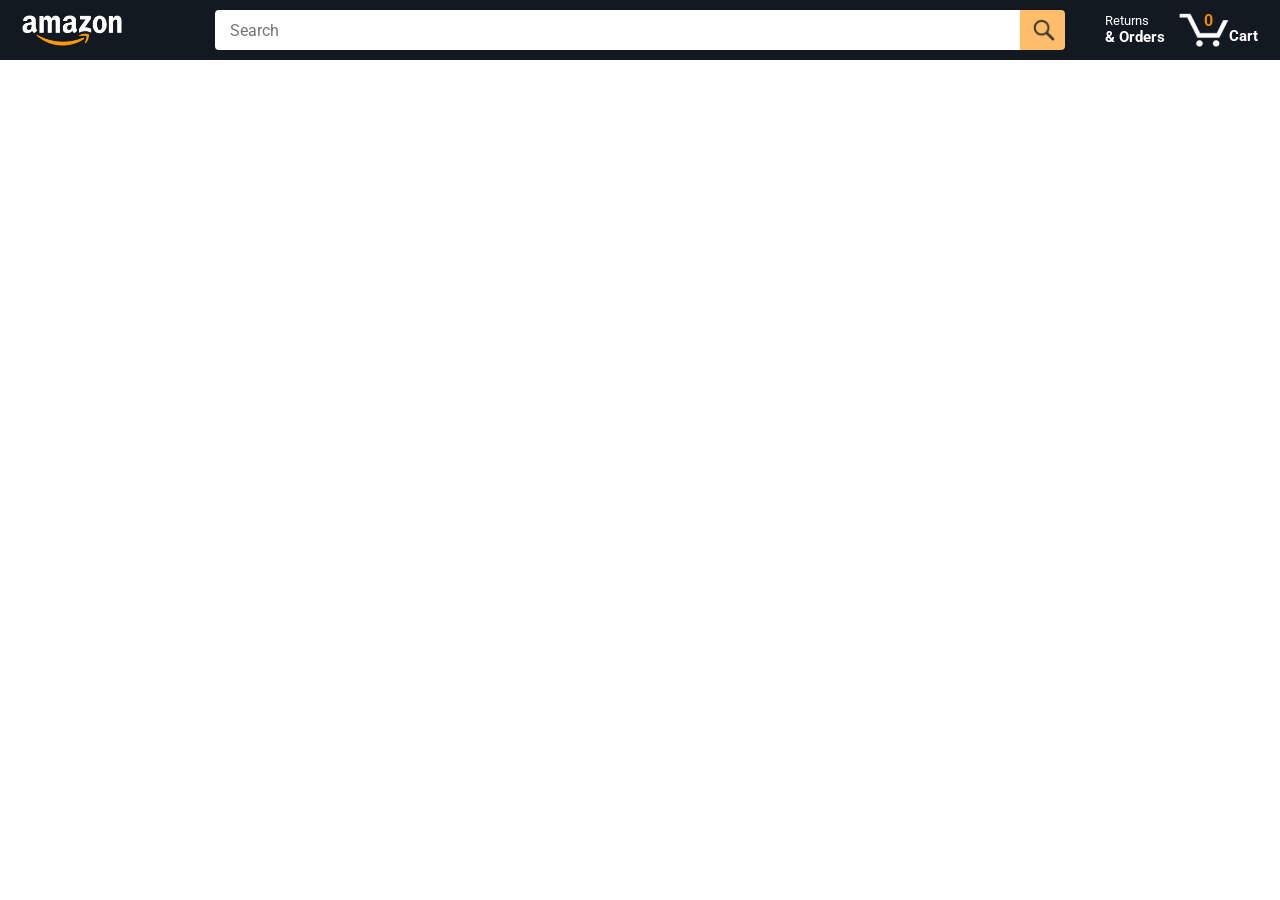
==== commit 37669def: "Import product from products.js" ====
--- a/amazon.html
+++ b/amazon.html
@@ -57,7 +57,6 @@
       </div>
     </div>
 
-    <script src="data/products.js"></script>
     <script type="module" src="scripts/amazon.js"></script>
   </body>
 </html>
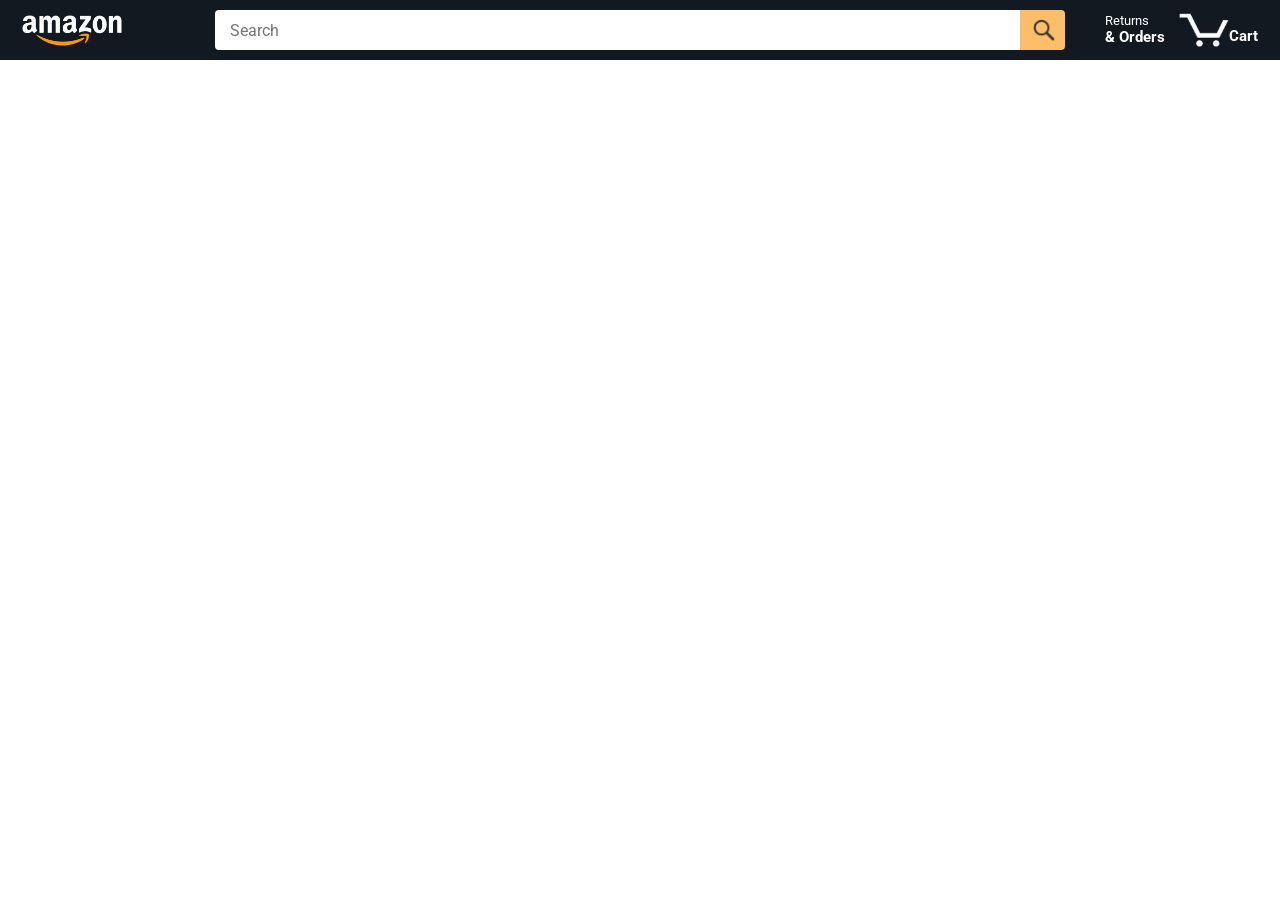
==== commit 99d89a72: "make update interactive" ====
--- a/amazon.html
+++ b/amazon.html
@@ -45,7 +45,7 @@
 
         <a class="cart-link header-link" href="checkout.html">
           <img class="cart-icon" src="images/icons/cart-icon.png">
-          <div class="cart-quantity js-cart-quantity">0</div>
+          <div class="cart-quantity js-cart-quantity"></div>
           <div class="cart-text">Cart</div>
         </a>
       </div>
